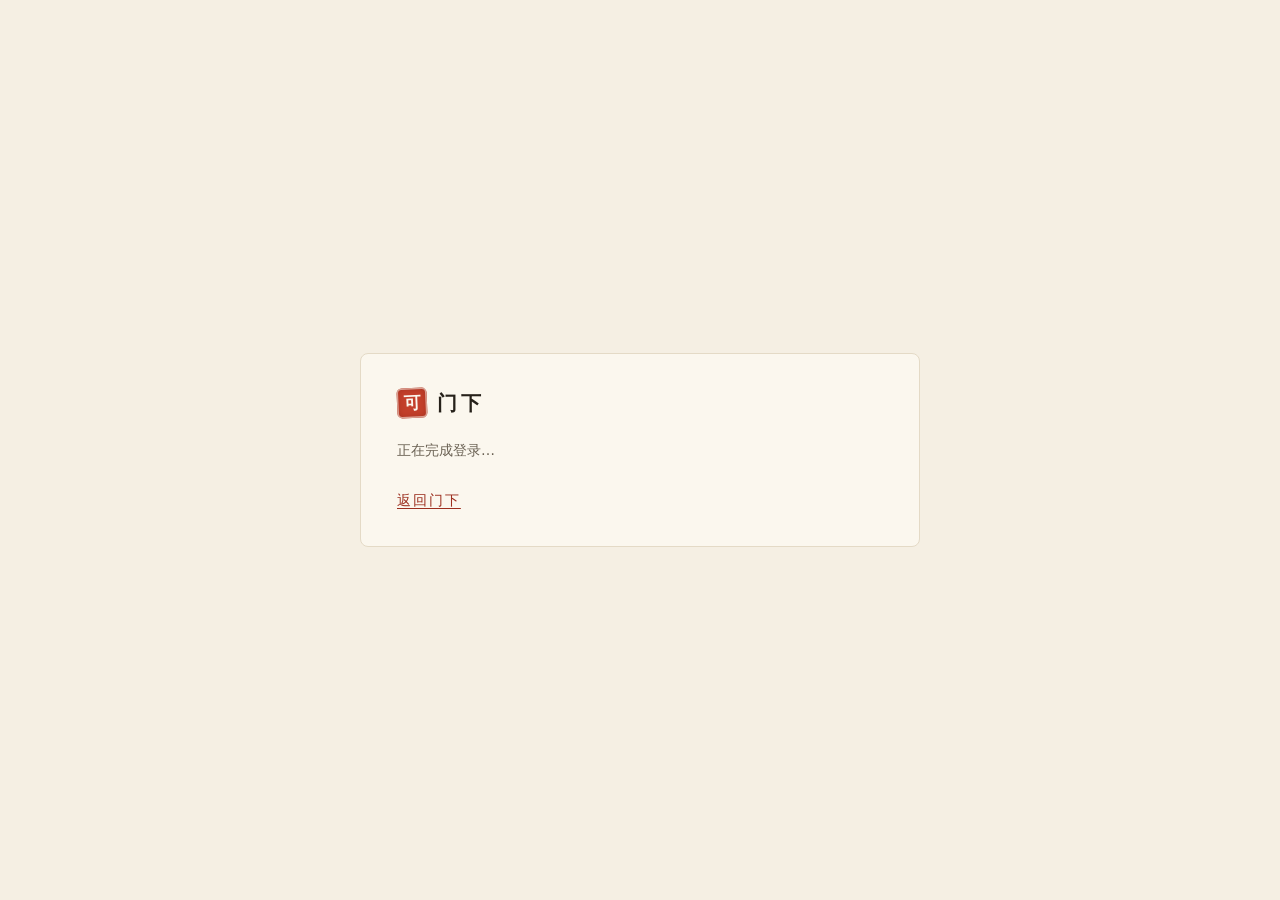
==== oauth.html @ d79ef613 "feat(M3c): 「门下服务」数据源（OAuth PKCE 登录 + 读写全走服务 API），GitHub 保留默认 - src/service-api.js：与 github.js 同出口名/同" ====
<!doctype html>
<html lang="zh-CN">
<head>
<meta charset="utf-8">
<meta name="viewport" content="width=device-width, initial-scale=1">
<meta http-equiv="Content-Security-Policy" content="default-src 'self'; connect-src 'self' https://menxia-service.menxia-service.workers.dev; img-src 'self' data:; style-src 'self'; script-src 'self'; base-uri 'none'; form-action 'none'">
<meta name="robots" content="noindex">
<title>门下 · 登录回调</title>
<link rel="stylesheet" href="src/style.css">
</head>
<body>
<div id="root">
  <section id="setup">
    <div class="setup-card">
      <div class="brand-row"><span class="seal">可</span><span class="brand">门下</span></div>
      <p class="setup-lead" id="oauth-msg">正在完成登录…</p>
      <div class="setup-actions"><a class="btn-ghost" id="oauth-back" href="./">返回门下</a></div>
    </div>
  </section>
</div>
<script type="module" src="src/oauth-callback.js"></script>
</body>
</html>
---- src/style.css ----
/* 门下 —— 宣纸 / 墨 / 朱砂
   B · 宣纸书卷（2026-11-03，outputs/menxia-taste/DIRECTIONS.zh-CN.md）：界面退到纸的后面。
   三条纪律：字号五档（--t-xs/--t-s/--t-body/--t-h2/--t-h1）、朱砂每屏至多两处（「等你拍」的点
   与涂归草稿/划句）、mono 只给代码与 sha。整屏只有三种线：纸上的淡横线（--rule）、正文左的
   一道朱丝栏、眉批前的短竖线。没有药丸、没有卡、静止元素没有阴影（阴影只留浮层）。 */
:root {
  color-scheme: light;
  --paper: #F5EFE3;
  --paper-raised: #FBF7EE;
  --ink: #26211A;
  /* 次要文字 2026-11-03 由 #7A7062 压深：审计 @390 量到 3.9:1，这个值在纸底上 5.3:1、浮纸上 5.7:1 */
  --ink-soft: #6A6153;
  --cinnabar: #C3402B;
  --cinnabar-deep: #9C2F1F;
  --rule: #E4DAC6;
  --veil: rgba(251, 247, 238, .55);   /* 浮在纸上的面板蒙层（侧栏/卡） */
  --hover: rgba(251, 247, 238, .75);  /* 悬停底 */
  --chip: rgba(228, 218, 198, .40);   /* 行内码、分段控件的底 */
  --shadow: rgba(38, 33, 26, .10);
  /* 深浅两套只在变量上分叉的几处（原先散在 prefers-color-scheme 块里的规则，收成变量
     是为了让「外观：浅色/深色」的手动档也能用同一份深色定义，见 theme.js）。 */
  --seal-ring: inset 0 0 0 1.5px rgba(251,247,238,.55), inset 0 0 6px rgba(122,26,13,.5);
  --hl-draft: rgba(195, 64, 43, .10);          /* 划句草稿的淡底（主要靠朱砂下划线，底只是 Safari 兜底） */
  --diff-add-bg: rgba(46,125,50,.10);  --diff-add-line: #2e7d32;
  --diff-del-bg: rgba(200,52,43,.10);  --diff-del-line: #c8342b;
  /* 字号五档。正文之外的一切都只许从这五个里挑；article 内的仍乘 --read-scale。 */
  --t-xs: 12.5px; --t-s: 14px; --t-body: 17px; --t-h2: 23px; --t-h1: 34px;
  /* ── 字体栈：**只含拉丁的字体必须排在中文字体之前**（门下 #154）──
     字体栈是逐字符回退的。PingFang 与 Songti SC 都自带完整拉丁字形（实测两者的 cmap
     对 AZaz0189 均 8/8 命中），所以把它们排在最前，后面的拉丁字体永远轮不到——改之前
     整站的英文都是被中文字体渲染的，字面偏窄、字重与 SF 不匹配。
     打头的 Helvetica Neue / Iowan Old Style 都**不含 CJK**，中文必然穿过它们落到后面
     的中文字体，所以这个顺序不会伤到中文。⚠️ 别把中文字体挪回前面「修」它。
     ⛔ **别在 --sans 里把 -apple-system / BlinkMacSystemFont / system-ui 挪到 PingFang 之前**：
     它们在 macOS 上**自带 CJK**，排在前面会把中文一起截走（真 Chrome 截图逐像素实证：
     中文指纹从 PingFang 的 2affd50f 变成 f711bf31）。system-ui 只能垫在 PingFang 之后，
     给没有 Helvetica Neue 也没有 PingFang 的平台兜底。
     全部系统自带：index.html 零外链字体，加了网络依赖会伤到 sw.js 的离线阅读。 */
  --songti: "Iowan Old Style", Charter, Georgia, "Songti SC", "STSongti-SC", serif;
  --sans: "Helvetica Neue", "PingFang SC", system-ui, sans-serif;
  --mono: "SF Mono", Menlo, monospace;

  /* ── 版心几何（2026-08-03）──
     这几个数原先写死在各处：26px 左缩进散在 8 条规则里、680px 散在 4 条。提成变量是因为
     下面要开第二套几何（笔记本档），字面量必然失同步——改了 article 却漏改 .folder-body
     的 max-width，块就跟正文错位，而且不报错。改这里之前先读 --stage 的算式。 */
  --rail-w: 300px;      /* 左栏：折清单 */
  --art-indent: 26px;   /* 正文列左缩进；正文之上的块（tab 条/判/折首/语言钮）全部对齐它 */
  /* 正文列的 CSS 固定默认（16.5px 下 ≈41 字/行）。2026-11-03 起正文默认跟随窗口：
     ui.js 按「阅读宽度」档现算 --art-w 写到 :root 上覆盖它；「窄」档与 JS 没跑时就是这个值。
     单独提成 --art-base 是因为 --art-w 被覆盖后 JS 仍要读到 CSS 默认（fluidArt 的下限）。 */
  --art-base: 680px;
  --art-w: var(--art-base);
  --col-gap: 34px;      /* 正文｜眉批｜大纲 三栏间距；批注卡的引线长度也取它 */
  --marg-w: 300px;      /* 眉批栏 */
  --toc-w: 260px;       /* 大纲栏（2026-08-03 由 208 加宽：标题老被截断） */
  --work-pad: 36px;     /* .work 左右最小留白 */
  /* 正文字号倍率（顶栏 A⁻/A⁺）。实际值由 ui.js 写在 #app 的行内样式上；这里的 1 是兜底，
     保证 JS 没跑起来时样式表自身仍然成立（默认档就是 1，所以视觉上无差别）。 */
  --read-scale: 1;
  /* 正文那一摞（正文列 + 眉批栏）的宽度：大纲是它的兄弟，不在其内 */
  --main-w: calc(var(--art-indent) + var(--art-w) + var(--col-gap) + var(--marg-w));
  /* 大纲占的版心宽度。默认 0——它 <1500 时是 display:none，不该还占着位子把版心
     算宽（算宽了 .work 的居中式就以为放不下，退回贴左，白瞎两边的空白）。 */
  --toc-slot: 0px;
  /* 章栏（版心左侧）占的宽度。与 --toc-slot 同一套写法、同一个理由：不显示时必须是 0，
     否则版心算宽偏大，.work 的居中式会以为放不下而退回贴左。 */
  --chap-w: 200px;
  --chap-slot: 0px;
  --stage: calc(var(--chap-slot) + var(--main-w) + var(--toc-slot));
}
@media (min-width: 1500px) { :root { --toc-slot: calc(var(--col-gap) + var(--toc-w)); } }
/* 章栏断点是硬算的，改任一栏宽都要重算：
   左栏 300 + 左右留白 36×2 + 版心（章栏 200 + 间距 34 + 正文摞 1040 + 大纲槽 294）= 1940。
   低于它就没有「正文左边的空地」，章列表退回正文之上的下拉（.chapters）。二者永不并存。

   ⚠️ 这里只留槽宽变量。**两者的 display 开关不在这儿**，在各自组件规则旁边
   （搜 `--- 章栏/章下拉 二选一 ---`）。2026-08-09 之前它们写在这个块里，而
   `.chapter-rail` 的基础规则在 800 行之后又写了一次 `display:none` ——
   同特异度、媒体查询不加权、后写的赢，于是**章栏从来没显示过**；而 ≥1940 时
   这里又把兜底的 .chapters 关掉，宽窗口两个入口一起消失（实测 2005px 复现，
   一本 22 章的书打开只见一篇）。教训：display 开关必须和组件规则同处一地。 */
@media (min-width: 1940px) {
  :root { --chap-slot: calc(var(--chap-w) + var(--col-gap)); }
}

/* 紧凑档（1280–1709）：默认几何塞不下，按可让步顺序收紧。
   眉批栏 300 一格不动——批注卡的宽度是这个阅读器的立身之本，宁可收正文。
   正文 620 在中文 16.5px 下是 37.5 字/行，仍在 35–45 舒适区，不是硬挤。
   这一档里 1500 起多一栏大纲（见 --toc-slot 与 .toc 的 display 断点），1280–1499 是三栏。
   两端都是硬算出来的，改任一栏宽都要重算：
   · 下界 1280 —— 三栏最少要 240(左栏) + 26×2(留白) + 962(版心) = 1254，留 26 余量。
   · 上界 1709 —— 默认四栏最少要 300 + 36×2 + 1334 = 1706；不到 1710 就得留在这一档，
     否则 1660–1709 会横向溢出。 */
@media (min-width: 1280px) and (max-width: 1709px) {
  :root {
    --rail-w: 240px; --art-indent: 16px; --art-base: 620px;
    --col-gap: 26px; --toc-w: 200px; --work-pad: 26px;
  }
}

* { margin: 0; padding: 0; box-sizing: border-box; -webkit-font-smoothing: antialiased; }

html, body, #root { height: 100%; }
html, body { overflow: hidden; }
/* 整页 38px 网格线 2026-11-03 去掉（审计 #8）：朱丝栏是一条，不是一张网——见 .stage-main::before */
body {
  font-family: var(--sans);
  color: var(--ink);
  background: var(--paper);
}
/* 链接统一朱砂深色（审计 #3：折子说明与批注里曾是浏览器默认蓝）。行内链接按行高排版，不计入触控目标。 */
#app a, .setup-card a { color: var(--cinnabar-deep); text-underline-offset: .2em; text-decoration-thickness: .06em; }

[hidden] { display: none !important; }

.brand-row { display: flex; align-items: center; gap: 10px; }
.seal {
  display: inline-flex; align-items: center; justify-content: center;
  width: 30px; height: 30px; flex: none;
  background: var(--cinnabar); color: var(--paper-raised);
  font-family: var(--songti); font-weight: 900; font-size: 17px;
  border-radius: 5px; transform: rotate(-2.5deg);
  box-shadow: var(--seal-ring);
}
.brand { font-family: var(--songti); font-size: 20px; letter-spacing: .2em; font-weight: 700; }

/* ── 设置页 ── */
#setup { display: flex; align-items: center; justify-content: center; height: 100%; overflow-y: auto; padding: 40px 20px; }
.setup-card {
  width: 100%; max-width: 560px; padding: 34px 36px 30px;
  background: var(--paper-raised); border: 1px solid var(--rule); border-radius: 8px;
}
.setup-lead { margin: 20px 0 22px; font-size: var(--t-s); line-height: 1.8; color: var(--ink-soft); }
.setup-steps { margin: 0 0 22px 20px; font-size: var(--t-s); line-height: 2; }
.setup-steps code { font: 13px var(--mono); background: var(--paper); padding: 2px 6px; border-radius: 4px; }
.setup-steps a { color: var(--cinnabar-deep); }
#repo-input, #token-input {
  width: 100%; padding: 12px 14px; font: 14px var(--mono); color: var(--ink);
  background: var(--paper); border: 1px solid var(--rule); border-radius: 9px; outline: none;
}
#repo-input { margin-bottom: 10px; }
#repo-input:focus, #token-input:focus { border-color: var(--cinnabar); }
.setup-actions { display: flex; align-items: center; gap: 14px; margin-top: 16px; }
.setup-msg { font-size: 13.5px; color: var(--ink-soft); }
.setup-msg.err { color: var(--cinnabar-deep); }

button { font-family: inherit; cursor: pointer; border: none; background: none; color: inherit; white-space: nowrap; }
/* 书卷语言里按钮是「字」不是药丸：宋体、加字距、没有边框与底。
   .btn-primary 只剩设置页的「进门」与题签行的「提交涂归 · n」——后者是涂归草稿那一族，允许朱砂。 */
.btn-primary {
  padding: 6px 0; border-radius: 0; background: none; color: var(--cinnabar-deep);
  font-family: var(--songti); font-weight: 700; font-size: var(--t-s); letter-spacing: .14em;
}
.btn-primary:hover { color: var(--cinnabar); }
.btn-ghost {
  padding: 6px 0; border-radius: 0; border: 0; background: none;
  font-family: var(--songti); font-size: var(--t-s); letter-spacing: .14em; color: var(--ink);
}
.btn-ghost:hover { color: var(--cinnabar-deep); }
.btn-ghost:disabled { color: var(--ink-soft); cursor: default; }

/* ── 主界面骨架：侧栏与顶栏钉死，只有 .work 滚 ── */
#app { display: flex; height: 100%; }

aside {
  width: var(--rail-w); height: 100%; flex: none; padding: 26px 18px;
  border-right: 1px solid var(--rule); background: var(--veil);
  display: flex; flex-direction: column;
  /* 拖宽手柄贴着右边框绝对定位，锚点在这儿 */
  position: relative;
}

/* ── 拖宽手柄（2026-08-26）──
   骑在右边框上，比边框宽一点点好抓（7px，Fitts 律：1px 的边框鼠标够不着）。
   平时完全透明——侧栏的全部意义是安静地列折子，一条常驻的竖杠是噪音；hover/拖动时
   才把那条线染成 --ink-soft，告诉你抓住了。
   `--rail-w` 由 ui.js 写在 #app 行内（同 --read-scale 的先例），这里只管长相。 */
.rail-grip {
  display: block;
  position: absolute; top: 0; right: -3px; width: 7px; height: 100%;
  padding: 0; border: 0; background: transparent; cursor: col-resize;
  /* 压在清单之上才抓得到，但要低于弹层 */
  z-index: 5;
  -webkit-appearance: none; appearance: none;
}
/* 拿 ::before 画那条 1px 的线，而不是给按钮自身上色：按钮有 7px 宽，整块染色会糊成一条
   粗带子，视觉上比原来的边框重得多。 */
.rail-grip::before {
  content: ''; position: absolute; top: 0; bottom: 0; left: 3px; width: 1px;
  background: transparent; transition: background-color .12s ease;
}
.rail-grip:hover::before, .rail-grip.dragging::before { background: var(--ink-soft); }
/* 拖动中给整页换光标，否则鼠标滑出那 7px 就变回箭头，像是脱手了 */
#app.rail-dragging, #app.rail-dragging * { cursor: col-resize !important; user-select: none; }

/* ── 正文列与大纲栏的拖宽手柄（2026-08-26）──
   长相与 .rail-grip 完全一致（7px 抓取区 + ::before 画那条 1px 的线），只是挂的位置不同。
   刻意不抽公共类：三个手柄的定位各不相同（右缘 / 正文右缘 / 左缘），抽出来之后每处
   还要再覆盖一遍定位，读的人反而要在两个地方拼。 */
.art-grip, .toc-grip, .indent-grip {
  display: block; position: absolute; top: 0; width: 7px; height: 100%;
  padding: 0; border: 0; background: transparent; cursor: col-resize;
  z-index: 5; -webkit-appearance: none; appearance: none;
}
.art-grip::before, .toc-grip::before, .indent-grip::before {
  content: ''; position: absolute; top: 0; bottom: 0; left: 3px; width: 1px;
  background: transparent; transition: background-color .12s ease;
}
.art-grip:hover::before, .art-grip.dragging::before,
.toc-grip:hover::before, .toc-grip.dragging::before,
.indent-grip:hover::before, .indent-grip.dragging::before { background: var(--ink-soft); }

/* 正文列右缘，覆盖**整列**高度（挂在 .stage-main 上，不是 .read-row —— 理由见 ui.js）。
   left 就是「正文左缩进 + 正文宽」，两个都是变量，拖动时自己跟着走，不用 JS 定位。 */
.art-grip { left: calc(var(--art-indent) + var(--art-w) - 3px); }

/* 正文列**左**缘（2026-08-26：「正文左边和目录右边贴得太近了」）。
   驱动 --art-indent —— 正文之上那一摞块（tab 条 / 判 / 折首 / 语言钮）全对齐它，
   所以拖它是整摞一起动，不是只挪正文。 */
.indent-grip { left: calc(var(--art-indent) - 3px); }

/* 大纲栏左缘。与 .rail-grip 的 right:-3px 镜像。
   .toc 本身是 position:sticky，已经是定位上下文，不用再加 relative。 */
.toc-grip { left: -3px; }

/* ── 窄窗不给拖，手柄要跟着消失 ──
   判据必须与 cols.js 的 ART_MIN_WINDOW / TOC_MIN_WINDOW 同源，否则会出现
   「看得见抓得住但拖不动」——比没有手柄更难受。
   ≤1279 是单列档：那一档 article 是 width:100%，行内 --art-w 根本不生效。 */
@media (max-width: 1279px) { .art-grip, .indent-grip { display: none; } }
/* .toc 自己在 <1500 时就不渲染，这条是防它哪天改成 CSS 隐藏时手柄还留着 */
@media (max-width: 1499px) { .toc-grip { display: none; } }

/* 版心几何探针：宽度写成 CSS 自己的算式，由 rail.js 的调用方量 offsetWidth 拿到
   「版心 + 左右最小留白」的实际像素。**这是为了让 JS 不复制那套算术**——style.css
   顶上写着「改任一栏宽都要重算」，探针让那句话只对 CSS 成立。
   不能用 display:none（那样 offsetWidth 恒为 0），所以移出屏外 + 零高度。 */
.geom-probe {
  position: fixed; top: -9999px; left: 0; height: 0;
  width: calc(var(--stage) + var(--work-pad) * 2);
  pointer-events: none; visibility: hidden;
}
aside .brand-row { padding: 0 6px 22px; }
.sec-label { font-family: var(--songti); font-size: var(--t-s); letter-spacing: .1em; color: var(--ink-soft); padding: 0 6px 10px; }
#pr-list { flex: 1; overflow-y: auto; }
.settings { margin-top: 16px; padding: 6px; font-size: var(--t-xs); color: var(--ink-soft); text-align: left; }
.settings:hover { color: var(--ink); }

/* 读毕书架（2026-09-21 由弘文馆改）：架上是已画可的读物。**整块都是安静的**——灰、细。
   朱砂在这儿一点都不许出现：那是批注动作的颜色，而书架的全部意义是「没人等你」。
   2026-08-03 由「待审列表底部的折叠区」升为第三个 tab：原先那版在 #pr-list 最底下，
   清单一长，展开出来的卡全落在可视区外，点了像没反应。安静≠藏起来，所以给它一个
   固定入口，但仍不进「待审 n」的计数、卡也仍压着透明度，不与待审争注意力。
   例外是「未画可」那一组：弘文馆遗留的 open 闲折，还没看过——分组标题与角标要能一眼认出，
   所以不压透明度、角标走墨色实边；但仍不用朱砂，它不催办。 */
.shelf-hint { font-size: var(--t-xs); color: var(--ink-soft); opacity: .75; padding: 2px 0 8px; margin: 0; }
.shelf-group { font-family: var(--songti); font-size: var(--t-xs); letter-spacing: .08em; color: var(--ink-soft); padding: 8px 0 4px; margin: 0; }
.shelf-group-unread { color: var(--ink); }
.shelf-group + .shelf-group, .pr-item + .shelf-group { margin-top: 10px; padding-top: 12px; }
.shelf-list .pr-item { opacity: .82; }
.shelf-list .pr-item:hover, .shelf-list .pr-item.active, .shelf-list .pr-item.pr-unread { opacity: 1; }
/* 清单上的小签：不再是药丸，只是 meta 行里的一个词，用「·」隔开 */
.unread-chip, .kind-chip, .qian-chip { margin-left: 6px; font-size: var(--t-xs); color: var(--ink-soft); }
.unread-chip { color: var(--ink); }
.unread-chip::before, .kind-chip::before, .qian-chip::before { content: "· "; color: var(--ink-soft); }

/* 折目：不是卡，是目录。宋体标题、折号小字在上、条目之间一条极淡横线；当前折左缘一道 2px 墨线
   （画在 aside 的左边框外侧，left 取负的 aside 内边距）。朱砂只给「等你拍」的一个 6px 点。 */
/* #pr-list 是滚动容器（overflow-y:auto 连带 overflow-x 也成 auto），画在条目左外侧的墨线会被
   裁掉——把容器向左扩出 aside 的内边距再用 padding 补回来，线就落在容器之内。≤900 的 aside
   内边距是 14，那一档同步改（见手机外壳块）。 */
#pr-list { margin-left: -18px; padding-left: 18px; }
.pr-item {
  display: flex; flex-direction: column; width: 100%; text-align: left; position: relative;
  padding: 13px 0 12px; border-radius: 0; margin: 0;
  border: 0; border-bottom: 1px solid var(--rule); white-space: normal;
}
.pr-item:hover h3 { color: var(--cinnabar-deep); }
.pr-item.active::before {
  content: ""; position: absolute; left: -18px; top: 14px; bottom: 12px;
  width: 2px; background: var(--ink);
}
/* 折号小字在上、宋体标题在下、摘要在后（DOM 顺序不动，flex order 排） */
.pr-item h3 { order: 2; margin-top: 2px; font-family: var(--songti); font-size: 16px; font-weight: 400; line-height: 1.5; text-wrap: balance; }
.pr-item.active h3 { font-weight: 700; }
.pr-item .meta { order: 1; margin-top: 0; font-size: var(--t-xs); color: var(--ink-soft); font-variant-numeric: tabular-nums; line-height: 1.6; }
.pr-item .pr-summary { order: 3; }
/* 清单摘要（F1）：TLDR gist 两行截断 + 拍板角标。常态压得住，别把扫读的清单撑成读物。 */
.pr-summary { margin-top: 3px; }
.pr-tldr {
  font-size: var(--t-xs); line-height: 1.55; color: var(--ink-soft);
  display: -webkit-box; -webkit-line-clamp: 2; -webkit-box-orient: vertical; overflow: hidden;
}
/* 「待你拍板 · n 条」退成墨色小字 + 一个朱砂点（审计 #6：每张卡一枚红底红字等于没有强调） */
.pr-decisions {
  display: inline-flex; align-items: center; gap: 5px; margin-top: 4px;
  font-size: var(--t-xs); color: var(--ink); letter-spacing: .02em;
}
.pr-decisions::before { content: ""; width: 6px; height: 6px; border-radius: 50%; background: var(--cinnabar); flex: none; }

main { flex: 1; min-width: 0; height: 100%; display: flex; flex-direction: column; }
/* 题签行（B：没有顶栏）。左右留白与 .work 同一条式子，所以它与版心对齐、随版心居中；
   面包屑再缩进 --art-indent 对齐正文列。仍钉在 .work 之上不随正文滚——判 / 画可 得一直按得着。 */
.mainbar {
  flex: none; display: flex; align-items: center; justify-content: space-between; gap: 16px;
  padding: 26px var(--work-pad) 14px;
  padding-inline: max(var(--work-pad), calc((100% - var(--stage)) / 2));
  border-bottom: 1px solid var(--rule);
}
.crumb {
  font-family: var(--songti); font-size: var(--t-s); color: var(--ink-soft); letter-spacing: .08em;
  margin-left: calc(var(--chap-slot) + var(--art-indent)); min-width: 0;
  overflow: hidden; text-overflow: ellipsis; white-space: nowrap;
}
.crumb b { color: var(--ink); font-weight: 700; }
/* 折号：agent 在会话里一律用「#66」指代这折，正文里却只有标题——读者对不上号（2026-08-02 反馈）。
   2026-11-03 由 mono 改回正文字 + tabular-nums（审计 #7：mono 只给代码）。 */
.crumb-no { font-family: var(--sans); font-variant-numeric: tabular-nums; color: var(--ink); letter-spacing: 0; }
.actions { display: flex; align-items: center; gap: 18px; flex: none; position: relative; }

/* 「⋯」菜单：所有断点一致。.more-item 默认藏，题签行带 .more-open 时在一张纸色小面板里摊开。
   面板是浮层，允许阴影。裸 display 写在这里、媒体查询之前（层叠守卫的口径）。 */
.more-item, .actions .more-item { display: none; }   /* 两段选择器压过后文的 .read-size{display:inline-flex} */
.more-only { display: none; }
.more-btn { display: inline-flex; align-items: center; justify-content: center; font-size: 18px; letter-spacing: 0; padding: 4px 6px; }
.more-menu {
  display: none; position: absolute; right: 0; top: calc(100% + 10px); z-index: 40;
  flex-direction: column; align-items: stretch; min-width: 200px; padding: 8px 0;
  background: var(--paper-raised); border: 1px solid var(--rule);
  box-shadow: 0 6px 22px var(--shadow);
}
.mainbar.more-open .more-menu { display: flex; }
.mainbar.more-open .more-item { display: inline-flex; align-items: center; }
.more-menu .btn-ghost { justify-content: flex-start; text-align: left; padding: 9px 18px; letter-spacing: .1em; }
.more-menu .read-size { padding: 4px 12px; }

.notice {
  flex: none;
  margin: 14px var(--work-pad) 0; padding: 9px 14px; font-size: var(--t-s);
  background: var(--paper-raised); border: 1px solid var(--rule); border-left: 2px solid var(--ink-soft);
  color: var(--ink);
}
/* 画可后的落地条：折不跳，下一折做成他自己踩的踏板 */
.notice-next { margin-left: 12px; padding: 3px 12px; font-size: 13px; vertical-align: baseline; }
/* 关闭钮只在手机档的浮条上露（见 ≤900 块）；桌面提示条仍随顶栏，布局不变。 */
.notice-close { display: none; }

.work { flex: 1; min-height: 0; overflow-y: auto; padding: 30px var(--work-pad) 60px; }
/* 版心居中（2026-08-03 反馈：大屏上「很可笑」）——版心宽度是写死的，宽屏下整块一直贴左，
   2560 的屏上右边空掉 1200+px。这里只补对称留白，一栏的宽度都不改：拉宽正文反而回行困难。
   max() 让这条规则在所有视口下都安全：窄到放不下版心时取 --work-pad，退回原来的贴左版式，
   所以不需要包 media query。<900 的手机档由后面的 padding 简写覆盖掉它。 */
.work { padding-inline: max(var(--work-pad), calc((100% - var(--stage)) / 2)); }
/* 版心行：左边是正文那一摞（含正文之上的 tab 条/判/折首等块），右边是大纲栏。
   大纲提到这一层、不再待在 .read-row 里，是因为 sticky 只能在自己父元素的范围内滑动：
   待在 .read-row 里时它最高只能顶到正文顶，而正文上面还压着折首说明那一大块，
   于是「置顶」看起来根本没生效（2026-08-03 反馈）。提上来后它的范围就是整个版心。
   align-items: flex-start 是 sticky 生效的前提——拉伸满高就没有滑动余量了。 */
.stage-row { display: flex; gap: var(--col-gap); align-items: flex-start; }
.stage-main { flex: none; width: var(--main-w); min-width: 0; position: relative; }
/* 朱丝栏：一条，在正文那一摞的左缘，从折子说明一直画到正文底。这是整站唯一的装饰性红线。 */
.stage-main::before {
  content: ""; position: absolute; left: 0; top: 0; bottom: 0; width: 1px;
  background: var(--cinnabar); opacity: .55; pointer-events: none;
}
.read-row { display: flex; gap: var(--col-gap); align-items: flex-start; }
article { flex: none; width: var(--art-w); margin-left: var(--art-indent); min-width: 0; }

/* 篇切换：一行文字，当前篇墨色下划线（mock-B 的 .ctl） */
.doc-tabs { display: flex; gap: 16px; margin: 0 0 18px var(--art-indent); flex-wrap: wrap; }
.doc-tab {
  padding: 2px 0; border-radius: 0; border: 0; background: none;
  font-size: var(--t-s); color: var(--ink-soft); font-variant-numeric: tabular-nums;
}
.doc-tab:hover { color: var(--ink); }
.doc-tab.active { color: var(--ink); text-decoration: underline; text-underline-offset: .35em; text-decoration-color: var(--ink-soft); }

/* ── 通读开关（连续读整本，PAIN #31②）── */
/* M2 离线包提示条：只在离线/待发/续读时出现，默认不占位 */
.offline-bar {
  display: flex; align-items: center; gap: 10px; flex-wrap: wrap;
  margin: 0 0 14px var(--art-indent); padding: 6px 0;
  font-size: var(--t-xs); color: var(--ink-soft); border-bottom: 1px solid var(--rule);
}
.offline-outbox, .offline-copy { color: var(--ink-soft); }
.offline-jump-go, .offline-jump-no {
  padding: 2px 0; font-family: var(--songti); font-size: var(--t-xs); letter-spacing: .1em; color: var(--ink); cursor: pointer;
}
.offline-jump-no { color: var(--ink-soft); }

.read-through-bar { display: flex; align-items: center; gap: 12px; margin: 0 0 18px var(--art-indent); flex-wrap: wrap; }
.read-through-toggle {
  padding: 2px 0; font-size: var(--t-s); color: var(--ink-soft); cursor: pointer;
}
.read-through-toggle:hover { color: var(--ink); }
.read-through-toggle.on { color: var(--ink); text-decoration: underline; text-underline-offset: .35em; text-decoration-color: var(--ink-soft); }
.read-through-hint { font-size: var(--t-xs); color: var(--ink-soft); }

/* ── 文档渲染排版 ──
   每个 font-size 都乘 --read-scale（顶栏 A⁻/A⁺ 调，默认 1 = 原样）。写成 calc 而不是
   把 article 设成基准再让子元素用 em，是因为这套数值是逐个调出来的、彼此不成整齐比例，
   换算成 em 会引入一堆 1.212em 这种读不懂的数，且改任一处都要重算别处。
   行高全是无单位倍数，自动跟着字号走，不用管。
   ⚠️ 新增带 font-size 的 article 规则记得一起乘，漏了就是「放大后这一块不跟着动」。 */
article h1 { font-family: var(--songti); font-size: calc(var(--t-h1) * var(--read-scale)); line-height: 1.3; letter-spacing: .02em; margin-bottom: 8px; text-wrap: balance; }
article h2 { font-family: var(--songti); font-size: calc(var(--t-h2) * var(--read-scale)); line-height: 1.4; margin: 40px 0 14px; text-wrap: balance; }
article h3 { font-family: var(--songti); font-size: calc(var(--t-body) * var(--read-scale)); margin: 28px 0 10px; text-wrap: balance; }
/* 标题用 balance（拉平各行）、正文用 pretty（只治段末孤字）。别对调：Chromium 只对
   ≤6 行的块做 balance，长段落用它是空转；WebKit 不设上限但 pretty 才是长文该用的。
   正文 17px / 1.95（B：可读性只升不降）。 */
article p { font-size: calc(var(--t-body) * var(--read-scale)); line-height: 1.95; margin-bottom: 16px; text-wrap: pretty; }
article ul, article ol { margin: 0 0 16px 22px; font-size: calc(var(--t-body) * var(--read-scale)); line-height: 1.95; }
article li { margin-bottom: 4px; }
article a { color: var(--cinnabar-deep); }
article hr { border: 0; border-top: 1px solid var(--rule); margin: 24px 0; }

/* ── 通读态：章分段与章标题分割线（PAIN #31②）──
   每章一个 .chapter-section，段首一条分割线 + 「第 i/n 章 · 名」标题条，读者一眼知道跨章了。
   .chapter-divider 是 h2，字号沿用 article h2（已乘 --read-scale），这里只加分隔与配色，不覆盖字号。 */
.chapter-section + .chapter-section { border-top: 2px solid var(--rule); margin-top: 40px; padding-top: 8px; }
.chapter-divider {
  color: var(--cinnabar-deep); font-family: var(--songti);
  letter-spacing: .01em; margin: 18px 0 18px;
}
.chapter-section:first-child .chapter-divider { margin-top: 4px; }
article blockquote {
  border-left: 3px solid var(--rule); padding-left: 14px; margin: 0 0 15px;
  color: var(--ink-soft);
}
article code { font: 14px var(--mono); font-size: calc(14px * var(--read-scale)); background: var(--chip); padding: 2px 6px; border-radius: 3px; }
article pre {
  background: var(--paper-raised); border: 0; border-left: 2px solid var(--rule); border-radius: 0;
  padding: 12px 16px; overflow-x: auto; margin-bottom: 18px;
}
article pre code { background: none; padding: 0; font-size: calc(13px * var(--read-scale)); line-height: 1.7; }

/* ```diff 围栏着色（PAIN #46）：+/- 行整行浅底 + 左缘一道色条，@@ hunk 头灰调分段。
   色取克制版——绿/红只做背景微染，不是荧光高亮，仍是宣纸墨字的底子。 */
.diff-block code { display: block; }
.diff-line { display: block; margin: 0 -16px; padding: 0 16px 0 13px; border-left: 3px solid transparent; white-space: pre-wrap; }
.diff-add { background: var(--diff-add-bg); border-left-color: var(--diff-add-line); }
.diff-del { background: var(--diff-del-bg); border-left-color: var(--diff-del-line); }
.diff-hunk { color: var(--ink-soft); background: var(--chip); }
.diff-ctx { color: var(--ink); }
/* 表格只有横线（审计 #11）：表头宋体加一道墨线，表身每行一条淡线，不画竖线不上底色 */
article table { border-collapse: collapse; width: 100%; margin: 8px 0 22px; font-size: calc(15px * var(--read-scale)); }
/* tabular-nums 只加在「需要竖向对齐」的地方（表格、折清单的折号），不往 :root 加——
   正文散文里的数字用比例字形更自然，`2026` 在句中不该被撑开。 */
article th, article td { border: 0; border-bottom: 1px solid var(--rule); padding: 8px 6px; text-align: left; line-height: 1.6; font-variant-numeric: tabular-nums; }
article th { font-family: var(--songti); font-weight: 700; font-size: calc(var(--t-s) * var(--read-scale)); padding: 6px 6px 8px; border-bottom: 1.5px solid var(--ink); }
/* cursor: zoom-in 是这个功能唯一的自发现入口——图能点开这件事没有别的地方写着 */
article img { max-width: 100%; border: 0; border-radius: 0; cursor: zoom-in; }
article figure.mermaid-fig { margin: 1em 0; }   /* mermaid 围栏渲出的图（src/mermaid.js）；img 沿用上面的规则，可点开放大 */
article figure.mermaid-fig > details.mermaid-src > summary { color: var(--ink-soft); font-size: 13px; cursor: pointer; }   /* 折叠的图源码：锚定/划选用（review M1） */
article a img { cursor: pointer; }   /* 包在链接里的图走链接，别谎报能放大（见 image-view.js） */

.state { color: var(--ink-soft); font-size: var(--t-s); padding: 8px 0; }
.state.err { color: var(--cinnabar-deep); }

/* ── M2 涂归 ──
   划句草稿改朱砂下划线（B），不再是色块。::highlight 里的 text-decoration Chrome 支持、
   Safari 未逐版核实，所以留一层极淡的底色兜底：下划线不出来时至少还看得见划了哪句。 */
::highlight(zhupi-draft) {
  background-color: var(--hl-draft);
  text-decoration: underline; text-decoration-color: var(--cinnabar);
  text-decoration-thickness: 1.5px; text-underline-offset: .22em;
}

/* 浮批钮是浮层（随划句出现），阴影留着；去掉的是 inset 高光那一道「按钮光泽」 */
.zhupi-float {
  position: fixed; z-index: 30;
  padding: 7px 16px; border-radius: 3px;
  background: var(--cinnabar); color: var(--paper-raised);
  font-family: var(--songti); font-weight: 700; font-size: var(--t-s); letter-spacing: .1em;
  box-shadow: 0 3px 10px rgba(156, 47, 31, .3);
}
.zhupi-float:hover { background: var(--cinnabar-deep); }

/* ── 回到顶部 / 回到底部（PAIN 2026-08-05 #86：189 行的折里前后跳不动）──
   z-index 20 与大纲栏同档，压在浮批钮(30)之下：读者划到屏幕右下角落批时，
   抢走那一下点击的必须是「涂归」而不是「回到顶部」。
   竖排在视口右下角；`.toc` 底边止于 100vh-180px，与这里 22+80px 的高度不相碰。 */
/* ── 到顶 / 到底：贴着正文左缘的固定小竖条 ──────────────────────────────
   2026-08-06 第二轮反馈：上一版摆在**视口右下角**（34px 半透明圆圈、只有箭头字形），
   他在一百来折里从没找着过。量出来的病根是三条一起：离正文列 623px（在 1728 宽的屏上
   等于「另一个半球」）、背景 `--veil` 是 55% 半透明、没有一个字。
   原话要的是「刷知乎往下滑时**屏幕侧边**那两个上下箭头」——重点在**贴着内容**，
   不在角落。所以挪到左栏与正文之间那条空档里，垂直居中（他说偏上偏下无所谓，
   居中最顺手），并换成实心纸底。

   这里的 `left` 只是**兜底初值**：真正的 x 由 scroll-ends.js 量正文左缘写进内联样式。
   原因见那边注释——版心是居中的，只认 `--rail-w` 的话屏幕越宽它离正文越远，
   到 27" 就又回到「另一个半球」。 */
.scroll-ends {
  position: fixed; z-index: 20;
  left: calc(var(--rail-w) + 4px); top: 50%; transform: translateY(-50%);
  display: flex; flex-direction: column; gap: 6px;
}
/* 审计 #14：原先是唯一带阴影的常驻元素。改成无边无底的灰箭头，hover 才上墨。 */
.scroll-end {
  width: 28px; height: 28px; border-radius: 0;
  border: 0; background: none;
  color: var(--ink-soft); font-size: var(--t-s); line-height: 1; opacity: .7;
}
.scroll-end:hover { color: var(--ink); opacity: 1; }
/* 手机壳：左栏挪到顶上，正文从 16px 起，**左边一丝空档都没有**——贴左缘就直接压在
   每行的头一个字上（实测箭头占 6–38，正文左缘 16）。改贴右缘：中文正文左对齐，
   行尾是参差的，压在右边挡住的字远少于压在行首。scroll-ends.js 的 place() 认出这一档后
   会清掉内联 left，把位置交还给这里的 right。 */
@media (max-width: 900px) {
  .scroll-ends { left: auto; right: 6px; }
}

.margin-col { position: relative; width: var(--marg-w); flex: none; }

/* 眉批不装盒（B）：朱砂短竖线 + 宋体小字；引线是一条极淡墨线。草稿朱砂、已呈墨色（见 .anno-shown）。 */
.anno-card {
  position: absolute; left: 0; width: 100%;
  background: none; border: 0; border-left: 2px solid var(--cinnabar); border-radius: 0;
  padding: 2px 0 2px 14px; box-shadow: none;
}
.anno-card::before {
  content: ""; position: absolute; top: 14px; height: 1px;
  left: calc(-1 * var(--col-gap)); width: var(--col-gap);
  background: var(--ink); opacity: .22;
}
.zongpi-card::before { display: none; }

/* ── 判卡：钉在视口中间，不随正文滚（2026-08-06 反馈）──────────────────
   它是**整折级**的，本来就不锚任何一行，所以没有「必须待在某个行号旁边」的约束——
   把它从眉批栏的流里拎出来钉在屏幕上，代价最小、收益最直接：边读边写。
   left/width 由 cards.js 量 `#margin-col` 写进来（版心居中的 x 算不进 CSS）。

   压着别人是**预期内**的（他原话：「可能会和别的已经判了的窗口重叠，这是你要解决的问题」）。
   三件事让重叠读起来是「浮在上面」而不是「串成一团」：
     ① z-index 26 —— 高于普通批注卡，仍低于浮批钮(30)，划句涂归的那一下永远抢得过它；
     ② 不透明纸底 + 更深的投影 —— `--paper-raised` 是实色，底下的卡不会透上来；
     ③ 朱砂描边 —— 与普通卡的 `--rule` 灰边一眼分得开，知道这张是「我正在写的」。 */
.zongpi-card {
  position: fixed; top: 50%; transform: translateY(-50%);
  z-index: 26; margin: 0; padding: 14px 16px;
  background: var(--paper-raised); border: 1px solid var(--rule); border-left: 2px solid var(--cinnabar);
  box-shadow: 0 6px 24px var(--shadow);
}
/* 眉批卡跟着 --read-scale 走，但**只放大要读的字**：引文、批注正文、输入框。
   .anno-src 这类「谁·什么时候」的元信息标签不动——它们是标签不是读物，跟着涨只会
   把 300px 定宽卡撑得更高，把引线拉得更容易与正文错开。栏宽本身也不动，所以放大的
   代价是卡变高、每行字数变少，这是这一档定宽栏能给的全部余量。 */
/* 引文：宋体小字、灰、带「」；不再画左色条（卡自己的左缘竖线已经说明了草稿/已呈） */
.anno-quote, .anno-quote-shown {
  border: 0; padding: 0;
  font-family: var(--songti); font-size: calc(var(--t-xs) * var(--read-scale)); line-height: 1.6; margin-bottom: 4px;
  color: var(--ink-soft);
}
.anno-quote::before, .anno-quote-shown::before { content: "「"; }
.anno-quote::after, .anno-quote-shown::after { content: "」"; }
.anno-src { font-size: var(--t-xs); color: var(--ink-soft); margin-bottom: 4px; }
.anno-note { font-family: var(--songti); font-size: calc(var(--t-s) * var(--read-scale)); line-height: 1.7; cursor: pointer; }
/* 空草稿的占位：压暗+斜体，一眼看出「这条还没写」，但仍是个能点的实体靶子（见 cards.js） */
.anno-note-empty { color: var(--ink-soft); font-style: italic; }
/* 草稿输入框只有一条底线 */
.anno-input {
  width: 100%; min-height: 60px; padding: 4px 0; resize: vertical;
  font: 14px/1.7 var(--songti); font-size: calc(var(--t-s) * var(--read-scale)); color: var(--ink);
  background: transparent; border: 0; border-bottom: 1px solid var(--rule); border-radius: 0; outline: none;
}
.anno-input:focus { border-bottom-color: var(--cinnabar); }
.anno-row { display: flex; gap: 16px; margin-top: 8px; justify-content: flex-start; }
.anno-ghost, .anno-save {
  padding: 4px 0; border: 0; border-radius: 0; background: none; box-shadow: none;
  font-family: var(--songti); font-size: var(--t-xs); letter-spacing: .12em;
}
.anno-ghost { color: var(--ink-soft); }
.anno-ghost:hover { color: var(--ink); }
.anno-save { color: var(--cinnabar-deep); font-weight: 700; }
.anno-save:hover { color: var(--cinnabar); }
.margin-note { position: absolute; bottom: -8px; font-size: var(--t-xs); color: var(--ink-soft); }
.btn-submit:disabled { opacity: .6; cursor: not-allowed; }

/* ── M3：已呈批注串（墨色安静系；朱砂只留给草稿）── */
.anno-shown { border-left-color: var(--ink-soft); }
.anno-who { font-weight: 700; color: var(--ink); margin-right: 6px; }
.anno-outdated { margin-left: 6px; font-size: var(--t-xs); color: var(--ink-soft); }
.anno-path { margin-left: 8px; font: 11px var(--mono); color: var(--ink-soft); }
/* 批注/回话正文走 markdown 渲染（agent 的回话天然是 markdown），所以撤掉 pre-wrap：
   渲染后换行由块级元素负责，留着 pre-wrap 会让每个 <p> 之间再多出一段空白。 */
.anno-shown-body { font-size: calc(var(--t-s) * var(--read-scale)); line-height: 1.65; color: var(--ink); }
.anno-shown-body > :first-child { margin-top: 0; }
.anno-shown-body > :last-child { margin-bottom: 0; }
.anno-shown-body p { margin: 0 0 6px; }
.anno-shown-body ul, .anno-shown-body ol { margin: 0 0 6px; padding-left: 18px; }
.anno-shown-body li { margin: 2px 0; }
.anno-shown-body code {
  font: 12px var(--mono); padding: 1px 4px; border-radius: 3px; background: var(--rule);
}
.anno-shown-body pre { margin: 0 0 6px; padding: 7px 9px; border-radius: 4px; background: var(--rule); overflow-x: auto; }
.anno-shown-body pre code { padding: 0; background: none; }
.anno-shown-body blockquote {
  margin: 0 0 6px; padding-left: 9px; border-left: 2px solid var(--rule); color: var(--ink-soft);
}
.anno-shown-body table { border-collapse: collapse; margin: 0 0 6px; font-size: var(--t-xs); }
.anno-shown-body th, .anno-shown-body td { border: 0; border-bottom: 1px solid var(--rule); padding: 3px 6px; text-align: left; }
.anno-shown-body th { font-family: var(--songti); border-bottom: 1.5px solid var(--ink); }
.anno-reply {
  margin-top: 8px; padding-left: 10px; border-left: 1px solid var(--rule); font-size: var(--t-xs);
}
.anno-reply-who { font-size: var(--t-xs); color: var(--ink-soft); margin-bottom: 2px; }

/* 展读钮：串卡头一行的右端。只给 .anno-src-row 开 flex，不动裸 .anno-src——
   草稿卡与「其他 N 串」也用那个类，改基类等于替它们改版式。
   常显不做悬停才出：这一行本来只有一个用户名，右边全是空的，藏起来只会让人找不到。 */
.anno-src-row { display: flex; align-items: center; }
.anno-expand {
  margin-left: auto; flex: none; white-space: nowrap; padding: 0;
  font-family: var(--songti); font-size: var(--t-xs); letter-spacing: .08em; color: var(--ink-soft);
}
.anno-expand:hover { color: var(--cinnabar-deep); }

/* ── 展读浮窗（为什么不是「加宽眉批栏」见 components/thread-view.js 顶部）──
   z-index 50：压住浮批钮(30)，让位携卷兜底(1000)。 */
.thread-view-backdrop {
  position: fixed; inset: 0; z-index: 50;
  display: flex; align-items: center; justify-content: center;
  background: rgba(38, 33, 26, .38); padding: 5vh 24px;
}
.thread-view {
  width: min(860px, 100%); max-height: 90vh; overflow-y: auto;
  background: var(--paper-raised); border: 1px solid var(--rule); border-radius: 14px;
  box-shadow: 0 6px 28px var(--shadow); padding: 20px 28px 26px;
}
.thread-view:focus { outline: none; }   /* tabIndex=-1 只为收焦点，不该画出焦点框 */

/* ── 展图浮窗（由来见 components/image-view.js 顶部）──
   z-index 60：压住展读浮窗(50)——展读窗里的评论图将来也接上时，图必须盖在它上面；
   仍让位携卷兜底(1000)。 */
.img-view-backdrop {
  position: fixed; inset: 0; z-index: 60;
  display: flex; align-items: center; justify-content: center;
  background: rgba(38, 33, 26, .58); padding: 3vh 16px;
}
.img-view {
  display: flex; flex-direction: column;
  width: min(1400px, 100%); max-height: 94vh;
  background: var(--paper-raised); border: 1px solid var(--rule); border-radius: 14px;
  box-shadow: 0 6px 28px var(--shadow); padding: 12px 16px 16px;
}
.img-view:focus { outline: none; }
.img-view-bar {
  display: flex; align-items: center; gap: 10px; font-size: 13px; color: var(--ink-soft);
  padding-bottom: 10px; margin-bottom: 12px; border-bottom: 1px solid var(--rule);
}
.img-view-alt { flex: 1; min-width: 0; overflow: hidden; text-overflow: ellipsis; white-space: nowrap; }
.img-view-close { margin-left: 0; }
/* 合观：图整张塞进舞台。原尺寸：舞台双向可滚，图按自然像素铺开——「放大」要的就是这一档 */
.img-view-stage {
  flex: 1; min-height: 0; display: flex; align-items: center; justify-content: center;
  overflow: auto; background: var(--chip); border-radius: 9px;
}
.img-view-stage img { max-width: 100%; max-height: 100%; object-fit: contain; cursor: zoom-in; }
.img-view-stage.full { display: block; }
.img-view-stage.full img { max-width: none; max-height: none; object-fit: none; cursor: zoom-out; }
.thread-view-bar {
  display: flex; align-items: center; gap: 10px; font-size: 13px; color: var(--ink-soft);
  padding-bottom: 12px; margin-bottom: 16px; border-bottom: 1px solid var(--rule);
}
.thread-view-line { font: 11.5px var(--mono); }
.thread-view-bar .anno-outdated { margin-left: 0; }
.thread-view-close { margin-left: auto; font-size: 12.5px; padding: 4px 14px; }
.thread-view-quote {
  border-left: 3px solid var(--ink-soft); padding: 3px 3px 3px 14px; margin-bottom: 18px;
  font-family: var(--songti); font-size: calc(15px * var(--read-scale)); line-height: 1.75;
  color: var(--ink-soft);
}
/* markdown 复用 .anno-shown-body 那套规则，但它的数值是给 300px / 13px 的右缘卡调的，
   搬到 860px 的浮窗上要整体放大一档。两段选择器压过它，与 .zongpi-shown 同一手法——
   不靠「碰巧写在后面」，谁重排一次 CSS 都不会让字号无声退回 13px。 */
.thread-view .anno-shown-body { font-size: calc(15px * var(--read-scale)); line-height: 1.75; }
.thread-view .anno-shown-body p, .thread-view .anno-shown-body li { margin-bottom: 9px; }
.thread-view .anno-shown-body ul, .thread-view .anno-shown-body ol { margin-bottom: 9px; padding-left: 24px; }
.thread-view .anno-shown-body h1,
.thread-view .anno-shown-body h2,
.thread-view .anno-shown-body h3 { font-family: var(--songti); font-size: 16px; margin: 14px 0 7px; }
.thread-view .anno-shown-body code { font-size: calc(13px * var(--read-scale)); font-family: var(--mono); }
.thread-view .anno-shown-body pre { margin-bottom: 10px; padding: 12px 14px; }
.thread-view .anno-shown-body blockquote { margin-bottom: 10px; padding-left: 14px; }
/* 宽表是「挤」最典型的受害者：300px 里它被压成竖条。这里给足宽度，仍超宽就自己横滚，
   别把整个浮窗顶宽（display:block 是让 overflow-x 对 table 生效的唯一办法，同 article table）。 */
.thread-view .anno-shown-body table {
  font-size: calc(13.5px * var(--read-scale)); margin-bottom: 10px;
  display: block; max-width: 100%; overflow-x: auto;
}
.thread-view .anno-shown-body th, .thread-view .anno-shown-body td { padding: 6px 10px; }
.thread-view-reply { margin-top: 18px; padding-top: 16px; border-top: 1px solid var(--rule); }
.thread-view-reply .anno-reply-who { font-size: 12.5px; margin-bottom: 7px; }

/* ── M3：rev 版本切换 ── */
.rev-row { display: flex; align-items: center; gap: 14px; margin: 0 0 18px var(--art-indent); flex-wrap: wrap; }
.rev-label { font-family: var(--songti); font-size: var(--t-xs); color: var(--ink-soft); letter-spacing: .08em; }
.rev-switch { display: inline-flex; gap: 14px; flex-wrap: wrap; }
.rev-opt {
  padding: 2px 0; font-size: var(--t-s); color: var(--ink-soft); font-variant-numeric: tabular-nums;
}
.rev-opt:hover { color: var(--ink); }
.rev-opt.active { color: var(--ink); text-decoration: underline; text-underline-offset: .35em; text-decoration-color: var(--ink-soft); }
.rev-notice {
  margin: 0 0 16px var(--art-indent); padding: 4px 0 4px 12px; font-size: var(--t-xs);
  border-left: 2px solid var(--rule); color: var(--ink-soft);
}

/* ── M3：其他文档 / 无法定位的串（折叠组，静态流式不参与对齐）── */
.other-threads { margin: 30px 0 0 var(--art-indent); max-width: var(--art-w); }
.other-threads-toggle {
  font-family: var(--songti); font-size: var(--t-s); color: var(--ink-soft); letter-spacing: .05em; padding: 4px 0;
}
.other-threads-toggle:hover { color: var(--ink); }
.other-threads-list { margin-top: 12px; display: flex; flex-direction: column; gap: 12px; }
.anno-static { position: static; width: 100%; }
.anno-static::before { display: none; }

/* 画可用墨不用朱：朱砂只属于批注动作（评审定的规矩）。B：一枚 34px 墨色方印，只一个「可」字。 */
.btn-qinci {
  width: 34px; height: 34px; padding: 0; border-radius: 3px;
  display: inline-grid; place-items: center;
  background: var(--ink); color: var(--paper-raised);
  font-family: var(--songti); font-weight: 700; font-size: 15px;
  letter-spacing: 0; text-indent: 0;
}
.btn-qinci:hover { opacity: .88; }
.btn-qinci:disabled { opacity: .45; }

/* 手机底栏（M0 · review #121 §5「判入口底部常驻」）：只在窄屏出，桌面永不显示。
   顶栏那排动作在单轴滚动下会随正文滚出屏幕，读长折时要发判/画可得先滚回顶——
   正是 PAIN「控件离正文越远＝越不存在」。把三个读折动作钉在视口底缘解决它。
   **裸规则 display:none 必须写在下面 @media 的 display:flex 之前**（层叠守卫 css-cascade.test.js：
   媒体查询不加特异度，裸规则写后面会把它压死）。桌面(2005px)与测试闸门(1440px)都不进 ≤900 分支。 */
.mobile-bar { display: none; }
/* 「⋯」与 .more-item / .more-only 的开关在题签行那段（.mainbar 旁），所有断点一致。 */

/* ── 目录页（手机三层导航的第二层：折清单 → 这里 → 正文）──────────────
   与 .mobile-bar 同一套开关写法：**裸 display:none 必须写在下面 @media 的 display:block
   之前**（层叠守卫 css-cascade.test.js 的 WATCHED 盯着这一条）。
   桌面永不显示——它唯一的入口是底栏那颗「‹ 目录」，而底栏本身就是 ≤900 才有的。 */
.nav-page { display: none; padding: 8px 16px calc(80px + env(safe-area-inset-bottom)); }
.nav-up {
  display: block; width: 100%; text-align: left;
  padding: 14px 4px; min-height: 44px;
  font-family: var(--songti); font-size: var(--t-s); color: var(--ink-soft);
  border-bottom: 1px solid var(--rule);
}
.nav-up:hover { color: var(--ink); }
.nav-sec { margin-top: 18px; }
.nav-sec-h {
  font-family: var(--songti); font-size: var(--t-xs); font-weight: 400;
  letter-spacing: .18em; text-indent: .18em; color: var(--ink-soft);
  margin: 0 0 6px; padding: 0 4px;
}
.nav-list { list-style: none; margin: 0; padding: 0; }
.nav-item {
  display: block; width: 100%; text-align: left;
  padding: 12px 4px; min-height: 44px;        /* 触控下限，与底栏同一口径 */
  font-size: var(--t-body); line-height: 1.5; color: var(--ink);
  border-bottom: 1px solid var(--rule);
}
/* 篇：当前那篇用墨色左缘 + 加重标出来，不用一行灰色小注——PAIN #31 的教训正是
   「信息在，但视觉重量配不上它的重要性」，灰色小字等于没有。（B：导航位置用墨不用朱） */
.nav-chapter { font-family: var(--songti); }
.nav-chapter.active {
  border-left: 2px solid var(--ink); padding-left: 10px;
  color: var(--ink); font-weight: 700;
}
/* 节：按层级缩进，沿用桌面右栏 .toc-l2 / .toc-l3 那套缩进语言 */
.nav-l2 { padding-left: 20px; color: var(--ink-soft); }
.nav-l3 { padding-left: 36px; color: var(--ink-soft); font-size: var(--t-s); }

/* 字号 A⁻/A⁺ 与阅读宽度：住在「⋯」菜单里的一对文字钮。
   到顶/到底时按钮置灰而不是消失：消失会让另一个钮左右跳位。 */
.read-size { display: inline-flex; gap: 14px; }
.read-size-btn {
  padding: 5px 6px; font-size: var(--t-s); color: var(--ink); line-height: 1.2; font-variant-numeric: tabular-nums;
}
.read-size-btn:hover:not(:disabled) { color: var(--cinnabar-deep); }
.read-size-btn:disabled { opacity: .35; cursor: default; }

/* ── 深色版（B 要求完整深色，不是反色）──
   深墨底、宣纸色正文、朱砂调亮。对比度（WCAG，按 #1C1916 纸底算）：正文 #ECE5D6 13.9:1、
   次要 #ADA394 7.0:1、朱砂文字 #E8795E 6.1:1、链接 #EC8268 6.6:1——正文 ≥7、次要 ≥4.5 都过。
   同一份定义给两个入口：手动「深色」挂 data-theme=dark；「跟随系统」靠媒体查询，
   但手动「浅色」要能压过系统深色，所以媒体查询里排除 data-theme=light。
   两块必须逐字相同，改一处改两处（CSS 没有 mixin；变量之外的差异都已收成变量）。 */
:root[data-theme="dark"] {
  color-scheme: dark;
  --paper: #1C1916; --paper-raised: #242019; --ink: #ECE5D6;
  --ink-soft: #ADA394; --rule: #3A342B; --cinnabar: #E8795E; --cinnabar-deep: #EC8268;
  --veil: rgba(46, 41, 33, .55);
  --hover: rgba(58, 52, 43, .60);
  --chip: rgba(58, 52, 43, .55);
  --shadow: rgba(0, 0, 0, .35);
  --seal-ring: inset 0 0 0 1.5px rgba(251, 247, 238, .35), inset 0 0 6px rgba(0, 0, 0, .45);
  --hl-draft: rgba(232, 121, 94, .16);
  --diff-add-bg: rgba(70, 160, 70, .16); --diff-add-line: #5FBF5F;
  --diff-del-bg: rgba(224, 84, 64, .16); --diff-del-line: #E0684F;
}
@media (prefers-color-scheme: dark) {
  :root:not([data-theme="light"]) {
    color-scheme: dark;
    --paper: #1C1916; --paper-raised: #242019; --ink: #ECE5D6;
    --ink-soft: #ADA394; --rule: #3A342B; --cinnabar: #E8795E; --cinnabar-deep: #EC8268;
    --veil: rgba(46, 41, 33, .55);
    --hover: rgba(58, 52, 43, .60);
    --chip: rgba(58, 52, 43, .55);
    --shadow: rgba(0, 0, 0, .35);
    --seal-ring: inset 0 0 0 1.5px rgba(251, 247, 238, .35), inset 0 0 6px rgba(0, 0, 0, .45);
    --hl-draft: rgba(232, 121, 94, .16);
    --diff-add-bg: rgba(70, 160, 70, .16); --diff-add-line: #5FBF5F;
    --diff-del-bg: rgba(224, 84, 64, .16); --diff-del-line: #E0684F;
  }
}

/* ── 单列档（≤1279）：放弃右缘眉批栏，正文单列、批注落到正文下方 ──
   判据是「放不下眉批栏」，不是「屏幕小」。此前这个断点设在 900，但三栏的硬下限是
   1254px，于是 900–1253 是一整段死区：桌面版式放不下、手机版式又不接管，眉批栏直接
   冲出屏幕——iPad 13" 横屏（1024）正落在里面，实测横向溢出 352px（2026-08-03 反馈）。
   收在 1279 而不是更高，是因为 1280 起用紧凑几何还能保住三栏，眉批栏能留则留。
   --main-w 在这一档改取正文宽：单列时版心就是正文本身，居中式据此把它摆正中间，
   否则会按含眉批栏的 1040 去算，判定放不下而退回贴左，右边空一大片。
   ⚠️ 手机外壳（侧栏挪到顶、整页滚、缩字号）不在这一档，见下面的 ≤900。 */
@media (max-width: 1279px) {
  :root { --rail-w: 240px; --work-pad: 28px; --main-w: var(--art-w); }

  /* 这一档 --rail-w 由响应式压到 240 走单列版式，没有富余可拖——手柄整个撤掉。
     ⚠️ 裸 `display:block` 必须写在这条之前（层叠守卫 css-cascade.test.js：媒体查询不加
     特异度，同选择器后写的赢）。`.rail-grip` 已登记进那张受管表。
     ui.js 那边同时**不施加**存量宽度，两处一致；界只在这一个地方判，JS 不重复写死 1280。 */
  .rail-grip { display: none; }

  .stage-row { flex-direction: column; gap: 0; }
  /* 单列时正文没有左缩进，朱丝栏与第一个字之间要留一指宽 */
  .stage-main { width: 100%; padding-left: 14px; }
  .read-row { flex-direction: column; gap: 20px; }
  article { width: 100%; margin-left: 0; }

  /* 正文之上的块本来对齐正文列，单列了就跟着放开左缩进与宽度上限 */
  .doc-tabs, .rev-row, .rev-notice, .other-threads,
  .zongpi-shown, .folder-body, .lang-switch, .chapters {
    margin-left: 0; max-width: 100%;
  }

  /* 批注卡：回到正常流，别再按锚点绝对定位（单列没有右缘可对齐） */
  .margin-col { width: 100%; min-height: 0 !important; }
  .anno-card { position: static; width: 100%; margin-bottom: 12px; }
  .anno-card::before { display: none; }
  /* 判卡是例外，仍要钉在视口里 —— 这一档**更需要**它：单列版式下眉批栏整个落到正文
     下方，判卡回到流里就等于埋在四五屏之外（2026-08-02 报障「判不了」的原病）。
     上面那条 `.anno-card{position:static}` 排在本文件后段，同权重后来居上，会把
     前面 `.zongpi-card` 的 fixed 覆盖掉——所以必须在这里再声明一次，不是冗余。 */
  .zongpi-card {
    position: fixed; top: 50%; transform: translateY(-50%); margin-bottom: 0;
  }
}

/* ── 手机外壳（≤900）——不是 v1 完整移动端，只求「能读能批」。
   单列版式已由上面那一档负责，这里只管「壳」：侧栏挪到顶、整页滚、字号收一档。 */
@media (max-width: 900px) {
  #app { flex-direction: column; height: auto; }

  /* 真机第二轮反馈（#9 修的是内滚模型自己的账，救不了体验）：固定壳在手机上
     把 aside(38vh)+mainbar 钉成上半屏触摸死区，正文只能在剩下 ~40% 的缝里滚。
     这里改整页单轴滚动：壳全部入流随页滚走，手指放哪都能划，Safari 工具栏也
     能自动收起。overflow 用 visible 不用 auto——body 一旦自成滚动容器，iOS
     滚的就是 body 不是 document，工具栏永远不收。桌面照旧内滚；测试闸门跑在
     --window-size=1440 上，不经过这个分支。 */
  html, body { overflow: visible; }
  main { height: auto; }
  .work { flex: none; overflow: visible; }

  /* ── 手机二级菜单（2026-08-19 反馈「吞目录」）───────────────────────────
     原版式把清单与正文塞进同一页：aside 压 38vh、里面 #pr-list 再自己内滚。
     390×780 的机器上实测清单可视区只剩 **71px**，而内容 755px——一屏一张卡都不满，
     19 个待审折要在这条缝里翻；往下读正文后清单整块滚出屏幕，换折得把三千多像素的
     长页滚回最顶再在缝里找。他原话：「它中间还是会吞目录」。
     改成清单页 ⇄ 阅读页二选一（`#app.reading` 由 ui.js 按 cur||dash 挂）：
     清单页清单占满自然高度随页滚，读折时清单整块退场，回来走底栏的「‹ 目录」。
     没选抽屉是因为这一档**故意**让 html/body `overflow:visible`（上面那段注释：
     iOS Safari 工具栏才收得起来），而抽屉必须锁 body 滚动，正好打架；
     且 fixed 层已经排到 z30（判卡 26 / 底栏 28 / 浮批钮 30），再塞一层只会更脆。 */
  aside {
    width: 100%; height: auto; flex: none;
    border-right: 0; border-bottom: 1px solid var(--rule);
    padding: 16px 14px 10px;
  }
  aside .brand-row { padding-bottom: 12px; }
  /* 内滚框拆掉。aside 没了高度上限之后 #pr-list 不会再被裁，但 `overflow-y:auto`
     仍立着一个滚动上下文，iOS 上照样会吃掉落在清单上的那一划。显式还给页面。 */
  #pr-list { overflow: visible; margin-left: -14px; padding-left: 14px; }
  .pr-item.active::before { left: -14px; }
  /* 阅读页：清单退场。特异度 (0,2,1) 压过基础 `aside`，不依赖书写顺序。 */
  #app.reading aside { display: none; }
  /* 清单页：正文区整块收起。cur 为空时它只是一段空版心，但带着 18px+80px 的上下留白，
     夹在顶栏与清单之间就是一条凭空的百来像素裂缝。`display:none` 不卸载 #doc 那个
     ref 岛屿（与 .work-hidden 同一手法），回折时正文还在，不重取不重渲。 */
  #app:not(.reading) .work { display: none; }
  /* 顶栏排到清单上方：清单放开高度后能到两千像素，刷新／新版横幅／画可后的「下一折」
     排在它后面等于不存在。order 不改 DOM 次序，读屏与 Tab 序照旧。 */
  main { order: -1; }
  /* 但清单页别摆两层页头：面包屑此时只剩一个根词（待审／弘文馆／已画可），而它下面
     十几像素处就是同名的那颗 tab，念两遍还把「门下」挤到第二行。留动作与横幅，去掉词。
     读折页不动——那里面包屑带着 #号与折名，是「我在哪」的唯一交代。 */
  #app:not(.reading) .crumb { display: none; }

  /* ── 目录页开门 + 正文让位 ──
     整套显隐只关在这一档里：从窄屏拉宽时（iPad 转屏）正文自动回来，
     不会卡在一个桌面上根本没有入口的页面上。 */
  #app.navpage .nav-page { display: block; }
  #app.navpage .work { display: none; }
  /* 顶栏那排动作（刷新/引用此处/回奏/携卷/判/字号/画可）在目录页上一并收起——
     与底栏只留「‹ 正文」是同一条理由：它们都是对着正文的动作，浏览目录时按不着，
     摆在那儿只会让人以为这一页也能判、也能画可。面包屑留着，它交代「在哪一折」。
     特异度 (1,1,1) 压过基础 `.actions`，不依赖书写顺序。 */
  #app.navpage .actions { display: none; }
  /* 篇的切换搬进目录页了，正文顶上这两个旧入口在手机上撤掉——同一件事别两处露出。
     `.chapters` 没有裸 display 规则（只在 ≥1940 的 @media 里关过一次），这里加不碰层叠守卫。 */
  .doc-tabs, .chapters { display: none; }

  /* 输入框的 16px 不在这里——`.search-input` 的 `font:` 简写排在本块之后，
     写这儿会被静默压掉。见文件末尾「输入框 16px（≤900）」那段。 */

  .mainbar { flex-wrap: wrap; gap: 10px; padding: 14px 16px 10px; }
  .crumb { flex: 1 1 100%; margin-left: 0; white-space: normal; }
  .actions { flex-wrap: wrap; }

  .notice { margin: 10px 16px 0; }
  /* 提示条浮在视口里，贴在常驻底栏上方：原先挂在页面最顶、随正文滚走，读到中后段点底栏
     「画可/判/呈出」的成功/失败/拦截提示全在视口外，看上去就是「点了没反应」。
     底栏高 = 8 + 44 + 8 + 1(边) + 安全区；条再抬 7px 留缝，不压底栏按钮。
     新版横幅 .stale-banner 是常驻横幅不是动作反馈，仍留在顶栏里，免得两条浮条叠在一起。
     背景要不透明（原为半透明朱砂淡色，浮在正文上会透字）：纸色底 + 同色淡色渐变叠回去。 */
  .notice:not(.stale-banner) {
    position: fixed; left: 12px; right: 12px; z-index: 30; margin: 0;
    bottom: calc(68px + env(safe-area-inset-bottom));
    max-height: 40vh; overflow-y: auto;
    display: flex; align-items: center; flex-wrap: wrap; gap: 4px 8px;
    padding: 6px 6px 6px 14px;
    background: var(--paper-raised);
    border-color: var(--rule); border-left-color: var(--ink-soft); box-shadow: 0 4px 16px var(--shadow);
  }
  .notice:not(.stale-banner) .notice-next { margin-left: 0; }
  .notice-close { display: inline-flex; align-items: center; justify-content: center; margin-left: auto; padding: 0 10px; }
  /* 底部留空躲开常驻底栏（读折时才有栏；padding 常留也不碍，清单页无正文）。
     env(safe-area-inset-bottom) 让全面屏手势条下也不吃掉最后一行。 */
  .work { padding: 18px 16px calc(80px + env(safe-area-inset-bottom)); }

  /* 手机正文版式对齐设计稿③：17px 正文 / 1.8 行高（比桌面松一档，手机阅读更省力）。
     仍要乘 --read-scale——漏了乘就是「手机上 A⁺ 点了没反应」。 */
  article h1 { font-size: calc(27px * var(--read-scale)); }
  article p, article ul, article ol { font-size: calc(var(--t-body) * var(--read-scale)); line-height: 1.85; }
  article table { font-size: calc(var(--t-s) * var(--read-scale)); display: block; overflow-x: auto; }

  /* 底栏出场：钉视口底缘，横排三钮，触控目标 ≥44px（Apple HIG 下限）。
     裸规则 .mobile-bar{display:none} 在文件前部、这条之前——层叠守卫要的就是这个顺序。
     B：同样去药丸——宋体文字钮，画可仍是墨色方印。底栏是浮层，阴影留着。 */
  .mobile-bar {
    display: flex; gap: 10px; align-items: stretch;
    position: fixed; left: 0; right: 0; bottom: 0; z-index: 28;
    padding: 8px 14px calc(8px + env(safe-area-inset-bottom));
    background: var(--paper-raised); border-top: 1px solid var(--rule);
    box-shadow: 0 -2px 10px var(--shadow);
  }
  .mobile-bar-btn {
    flex: 1; min-height: 44px; border-radius: 0;
    border: 0; background: none;
    font-family: var(--songti); font-size: var(--t-body); letter-spacing: .12em; color: var(--ink);
  }
  .mobile-bar-btn:disabled { opacity: .5; }
  /* 「‹ 目录」是导航不是动作：不参与等分，只占自己那点宽度，余量全留给判/呈/画可；
     压成灰字，免得跟旁边那三个抢视线。min-height 仍从 .mobile-bar-btn 继承 44px。 */
  .mobile-bar-back { flex: 0 0 auto; padding: 0 14px; color: var(--ink-soft); letter-spacing: .06em; }
  /* 提交＝朱砂（批注动作那一族），画可＝墨底（全站唯一定稿动作），与桌面同色语义。 */
  .mobile-bar-submit { color: var(--cinnabar-deep); font-weight: 700; }
  .mobile-bar-qinci { background: var(--ink); color: var(--paper-raised); font-weight: 700; border-radius: 3px; flex: 0 0 auto; padding: 0 18px; }

  /* ── P0 手机档修（2026-10-09，门下 iOS 重设计 #180 第一期）─────────────────────
     走查实测：打开一折首屏零正文（h1 在 844px）、顶栏 8 钮两行、触控目标 26–36px、
     到顶/到底浮钮压字。以下几条只在本档生效，桌面一条不碰。
     ①「⋯」菜单 2026-11-03 起所有断点一致，开关在题签行那段，这里不再重复。 */

  /* ② 触控目标 ≥44×44（Apple HIG 下限）。一条兜底压过各处 26–36px 的桌面尺寸：
     特异度 (1,0,1) 高于后文所有按钮类规则，不依赖书写顺序。拖宽手柄是 aria-hidden 的装饰件，排除。
     正文里的行内链接不在此列（行内文字链接按行高排版，WCAG 2.5.8 的行内例外）。 */
  #app button:not([aria-hidden="true"]), #app [role="button"] { min-height: 44px; min-width: 44px; }
  .read-size-btn { display: inline-flex; align-items: center; justify-content: center; }
  /* 题签行的动作钮在 44px 下别撑开间距；菜单面板贴右缘 */
  .actions { gap: 6px; }
  .more-menu { min-width: 220px; }

  /* ③ 折子说明默认收起（ui.js 开折时手机档不摊开），拍板条数在标题上常显。
     收起时连 TLDR 常显行也收——首屏让给正文；点开照旧全文。 */
  /* 折首块的基础规则写在本档之后，同特异度会被它压回去——一律挂 #app 抬高特异度。 */
  #app .folder-body { padding: 0 0 0 12px; }
  #app .folder-body.open { padding-bottom: 10px; }
  #app .folder-body:not(.open) .folder-body-tldr { display: none; }
  #app .folder-body-toggle {
    display: flex; align-items: center; gap: 6px;
    white-space: nowrap; overflow: hidden; text-overflow: ellipsis; font-size: var(--t-s);
  }
  /* 已呈判同理：它本来就默认收起，只把标题行垫到 44 高 */
  #app .zongpi-shown { padding: 0 0 0 12px; }
  #app .zongpi-shown:has(.zongpi-shown-list) { padding-bottom: 10px; }
  #app .zongpi-shown-toggle { display: flex; align-items: center; white-space: nowrap; overflow: hidden; text-overflow: ellipsis; font-size: var(--t-s); }

  /* ④ 到顶/到底浮钮在手机上撤掉：left 4px 压在正文（left 16px）上盖字；
     手机有系统级的点状态栏回顶，底栏也常驻，用不着这对钮。 */
  .scroll-ends { display: none; }
}

/* 已呈判：整折级，落在折首（不锚任何行）。墨色安静系，朱砂仍只属于批注动作。
   默认折叠成一行（issue #1）：这块在正文之上，评审历史一长就把文档推下 2–3 屏，
   读者滚不到文档自己的 TL;DR。宽度对齐正文列（680px），markdown 复用 .anno-shown-body。 */
.zongpi-shown {
  margin: 0 0 20px var(--art-indent); padding: 2px 0 2px 14px; max-width: var(--art-w);
  background: none; border: 0;
  border-left: 1px solid var(--rule); border-radius: 0;
}
.zongpi-shown-toggle {
  display: block; width: 100%; text-align: left; padding: 2px 0;
  font-family: var(--songti); font-size: var(--t-xs); letter-spacing: .08em; color: var(--ink-soft);
}
.zongpi-shown-toggle:hover { color: var(--ink); }
.zongpi-shown-list { margin-top: 12px; display: flex; flex-direction: column; gap: 14px; }
.zongpi-shown-item { padding-top: 14px; border-top: 1px solid var(--rule); }
.zongpi-shown-item:first-child { padding-top: 0; border-top: none; }
.zongpi-shown-who { font-size: 12px; margin-bottom: 5px; }
/* 复用 .anno-shown-body 那套 markdown 规则，但它的数值是给 300px / 13px 的右缘卡调的，
   搬到 680px / 14.5px 的折首块上要整体放大一档。用两段选择器压过它，不靠「碰巧写在后面」
   —— 谁把 CSS 排个序，字号就无声退回 13px，三层测试照样全绿。 */
.zongpi-shown .zongpi-shown-body { font-size: calc(14.5px * var(--read-scale)); line-height: 1.7; }
.zongpi-shown .zongpi-shown-body h1,
.zongpi-shown .zongpi-shown-body h2,
.zongpi-shown .zongpi-shown-body h3 {
  font-family: var(--songti); font-size: 15px; margin: 12px 0 6px;
}
.zongpi-shown .zongpi-shown-body table { font-size: calc(13px * var(--read-scale)); }
.zongpi-shown .zongpi-shown-body code { font-size: calc(13px * var(--read-scale)); font-family: var(--mono); }
.zongpi-shown .zongpi-shown-body ul, .zongpi-shown .zongpi-shown-body ol { padding-left: 22px; }
.zongpi-shown .zongpi-shown-body p, .zongpi-shown .zongpi-shown-body li { margin-bottom: 8px; }

/* 折子说明（PR body 的五段）：与「已呈判」同一套壳，坐在它上面——拍板点比评审历史更该先入眼。
   issue #13：有「待你拍板」就默认展开，标题用朱砂描一下左缘，让「这折要你决定」在余光里就看得见；
   没有拍板点时退回墨色安静系，与判块无异（常态不添噪音）。 */
/* B：不是卡，是一段引文体——左缘一条淡线、底下一条淡线，宋体小题。
   有拍板点时：题改墨色、前面一个 6px 朱砂点（这是「当前折等你拍」那一处允许的朱砂）。 */
.folder-body {
  margin: 0 0 28px var(--art-indent); padding: 2px 0 18px 14px; max-width: var(--art-w);
  background: none; border: 0;
  border-left: 1px solid var(--rule); border-bottom: 1px solid var(--rule); border-radius: 0;
}
.folder-body-toggle {
  display: block; width: 100%; text-align: left; padding: 2px 0;
  font-family: var(--songti); font-size: var(--t-xs); letter-spacing: .08em; color: var(--ink-soft);
}
.folder-body-toggle:hover { color: var(--ink); }
.folder-body-toggle.has-decisions { color: var(--ink); font-weight: 700; }
.folder-body-toggle.has-decisions::before {
  content: ""; display: inline-block; width: 6px; height: 6px; border-radius: 50%;
  background: var(--cinnabar); margin-right: 6px; vertical-align: 2px;
}
/* F1：TLDR 那句常显（收起态也在），坐在标题下、正文之上，让「这折说了什么」不必展开就看得见。 */
.folder-body-tldr { margin: 6px 0 0; font-size: calc(var(--t-s) * var(--read-scale)); line-height: 1.75; color: var(--ink); }
/* 同 .zongpi-shown：.anno-shown-body 的数值是给右缘窄卡调的，搬到 680px 的折首块上要放大一档，
   且必须用两段选择器压过它，不靠源码顺序。 */
/* **高度封顶 + 块内滚动**（复审补）：这块有拍板点时默认展开，而 body 多长由写折那方决定、
   读的这方管不住——#43 那种五段带表格的 body 一展开就是几百 px。不封顶它就会把正文顶下去，
   正是 issue #1「读者滚不到文档自己的 TL;DR」的复发路径，只是换了个块干同一件事。
   封在 42vh：拍板点一屏内看得见，看不完在块内滚，**正文起点不受 body 长度摆布**。 */
.folder-body .folder-body-text {
  margin-top: 12px; font-size: calc(14.5px * var(--read-scale)); line-height: 1.7;
  max-height: 42vh; overflow-y: auto; overscroll-behavior: contain;
}
.folder-body .folder-body-text h1,
.folder-body .folder-body-text h2,
.folder-body .folder-body-text h3 {
  font-family: var(--songti); font-size: calc(15px * var(--read-scale)); margin: 12px 0 6px;
}
.folder-body .folder-body-text table { font-size: calc(13px * var(--read-scale)); }
.folder-body .folder-body-text code { font-size: calc(13px * var(--read-scale)); font-family: var(--mono); }
.folder-body .folder-body-text ul, .folder-body .folder-body-text ol { padding-left: 22px; }
.folder-body .folder-body-text p, .folder-body .folder-body-text li { margin-bottom: 8px; }

/* 旧版横幅：Pages 缓存 10 分钟，用户无从判断新旧——explicitly 告诉他 */
.stale-banner { display: flex; align-items: center; gap: 12px; flex-wrap: wrap; }
.stale-reload { padding: 5px 14px; font-size: 13px; }

/* 清单两栏：待审 / 已画可（归档只读） */
/* 三个 tab 要挤进 240px 的左栏（笔记本档），所以 padding/字号都比两个 tab 时紧一档，
   且 min-width:0 + nowrap + ellipsis 兜底：数字涨到三位数也只是截断，不换行、不撑破。 */
/* 清单 tab：纯文字宋体一行，底下一条淡线；当前 tab 墨色加重（mock-B 的 .tabs） */
.list-tabs { display: flex; flex-wrap: wrap; gap: 2px 12px; padding: 0 0 10px; border-bottom: 1px solid var(--rule); }
.list-tab {
  flex: none; min-width: 0; padding: 2px 0; border: 0; border-radius: 0;
  font-family: var(--songti); font-size: var(--t-s); color: var(--ink-soft); letter-spacing: .02em;
  white-space: nowrap; font-variant-numeric: tabular-nums;
}
.list-tab:hover { color: var(--ink); }
.list-tab.active { color: var(--ink); font-weight: 700; }
/* 弘文馆 tab 永远比另外两个淡一档——它是书架不是待办，选中了也不该抢眼。 */
.list-tab-shelf { opacity: .8; }
.list-tab-shelf.active { opacity: 1; }
/* ── 签：按主题归堆的词条 + 「按签」视图 ── */
.qian-bar { display: flex; flex-wrap: wrap; gap: 4px 14px; padding: 0 0 10px; }
.qian-filter {
  padding: 2px 0; font-family: var(--songti); font-size: var(--t-xs); color: var(--ink-soft); letter-spacing: .04em;
}
.qian-filter:hover { color: var(--ink); }
.qian-filter.active { color: var(--ink); font-weight: 700; text-decoration: underline; text-underline-offset: .3em; text-decoration-color: var(--ink-soft); }
.qian-clear { padding: 2px 0; font-size: var(--t-xs); color: var(--cinnabar-deep); }
.qian-crumb { font-size: var(--t-xs); color: var(--ink-soft); opacity: .75; padding: 8px 0 4px; margin: 0; }
.pr-item.pr-done::before { background: var(--ink-soft); opacity: .5; }
.pr-item.pr-done h3 { color: var(--ink-soft); }
.setup-forget { color: var(--cinnabar-deep); }

/* ── 搜索 ── */
.search-row { display: flex; gap: 10px; padding: 0 0 12px; align-items: center; }
.search-input {
  flex: 1; min-width: 0; padding: 6px 2px; font: 14px var(--sans); color: var(--ink);
  background: transparent; border: 0; border-bottom: 1px solid var(--rule); border-radius: 0; outline: none;
}
.search-input:focus { border-bottom-color: var(--ink-soft); }
.search-clear { padding: 4px 0; font-size: var(--t-xs); flex: none; }
.search-group { margin-bottom: 14px; }
.search-group-title {
  font-family: var(--songti); font-size: var(--t-s); font-weight: 700;
  color: var(--ink); padding: 0 0 6px; line-height: 1.5;
}
.search-hit {
  display: block; width: 100%; text-align: left; white-space: normal;
  padding: 8px 0; border-bottom: 1px solid var(--rule);
}
.search-hit:hover .search-hit-snippet { color: var(--cinnabar-deep); }
.search-hit-meta { display: block; font-size: var(--t-xs); color: var(--ink-soft); margin-bottom: 2px; }
.search-hit-snippet { display: block; font-size: var(--t-s); line-height: 1.6; color: var(--ink); word-break: break-all; }

/* 搜索跳转落点：闪一下定位（中性 chip 色——朱砂仍只属于批注动作） */
@keyframes searchFlash { 0% { background: var(--chip); } 100% { background: transparent; } }
.search-flash { animation: searchFlash 1.6s ease-out; }

/* F8 语言切页：同一折的中英两版。墨色分段控件，朱砂仍只属于批注动作 */
.lang-switch { display: inline-flex; gap: 16px; margin: 0 0 16px var(--art-indent); }
.lang-opt {
  padding: 2px 0; font-size: var(--t-s); color: var(--ink-soft);
  font-family: var(--songti); letter-spacing: .08em;
}
.lang-opt:hover { color: var(--ink); }
.lang-opt.active { color: var(--ink); text-decoration: underline; text-underline-offset: .35em; text-decoration-color: var(--ink-soft); }

/* 体例检查角标。窄栏里只给一个字的宽度 —— 「✗ 体例」四字已是上限。
   合格只画一个 ✓：绿色的东西不需要解释，红色的才需要。 */
/* PAIN #31：体例检查角标原来 .85em 无衬底，「小到要人主动去找」。放大到近正文字号，
   套一层浅色药丸底 + 内边距，让绿钩/红叉在折卡上一眼看得见，不必先知道它在那儿。 */
.chk { margin-left: .5em; font-size: .95em; font-weight: 600; white-space: nowrap;
  padding: 1px 7px; border-radius: 999px; }
.chk-bad { color: #c8342b; background: rgba(200,52,43,.12); }
.chk-run { color: #8a8a8a; background: var(--chip); font-weight: 500; }
.chk-ok  { color: #2e7d32; background: rgba(46,125,50,.13); }

/* F13「需核实」标记 —— AI 标注的未验证声明。
   正文标记：虚线下划线 + 一个小角标（悬停解释），克制到只提示「这句还没核实」，不喧宾夺主。 */
.verify-marker {
  text-decoration: underline dashed var(--cinnabar);
  text-underline-offset: 3px; text-decoration-thickness: 1px;
  cursor: help;
}
.verify-tag {
  margin-left: 1px; font-size: .62em; font-weight: 700; color: var(--cinnabar);
  vertical-align: super; line-height: 0;
}
/* 顶栏「需核实 N」：读折时提示本篇有几处未验证声明 */
.verify-count {
  margin-left: 10px; font-size: var(--t-xs); letter-spacing: 0;
  color: var(--ink-soft); white-space: nowrap;
}
.verify-count::before { content: "· "; }
/* 列表折卡角标：这折共几处「需核实」（墨色——朱砂预算留给「等你拍」与草稿） */
.verify-badge { margin-left: .5em; font-size: var(--t-xs); color: var(--ink-soft); white-space: nowrap; }
/* F12 携卷：剪贴板写不进时的兜底。命令式挂在 body 下，一次性 overlay + 可全选文本框。 */
.carry-fallback {
  position: fixed; inset: 0; z-index: 1000;
  display: flex; align-items: center; justify-content: center;
  background: rgba(38, 33, 26, .38); padding: 24px;
}
.carry-fallback-panel {
  display: flex; flex-direction: column; gap: 12px;
  width: min(760px, 100%); max-height: 80vh;
  background: var(--paper-raised); border: 1px solid var(--rule); border-radius: 14px;
  box-shadow: 0 6px 28px var(--shadow); padding: 18px;
}
.carry-fallback-title { font-size: 14px; color: var(--ink-soft); }
.carry-fallback-text {
  flex: 1; min-height: 320px; resize: vertical;
  font: 12.5px var(--mono); color: var(--ink);
  background: var(--paper); border: 1px solid var(--rule); border-radius: 9px;
  padding: 12px; outline: none; white-space: pre; overflow: auto;
}
.carry-fallback-close { align-self: flex-end; }
/* ── F14 篇内大纲 ──
   z-index 20 —— 压在浮批钮(30)之下，绝不抢批注动作。
   是 .stage-row 的第二栏（正文那一摞的兄弟），sticky 从版心最顶开始跟着滚；
   放不下就整块隐藏（窄屏不破坏版式，只是没有它）。
   1500 起出现：≥1710 用默认几何，1500–1709 用收紧的笔记本档几何——两档都是入流四栏，
   区别只在各栏宽度，故这里只有一个 display 断点。
   2026-08-03 之前是 position:fixed 钉视口右缘，那时 1500 这个断点是算错的：眉批栏右缘恒在
   1376px，而 right:18 的大纲左缘在 vw−226，vw<1602 时二者相压——1500–1601 的视口上大纲一直
   盖着眉批栏，注释里却写着「留着安全余量」。改成入流后这类重叠在结构上不再可能。
   max-height 按最坏情况(顶上还有 .notice 条)留，宁可矮一点让 .toc-list 内滚，不许溢出视口底。 */
.toc {
  position: sticky; z-index: 20; top: 10px; width: var(--toc-w);
  flex: none; align-self: flex-start;
  max-height: calc(100vh - 190px); display: none; flex-direction: column;
  background: none; border: 0; border-left: 1px solid var(--rule); border-radius: 0;
  padding: 2px 0 2px 6px;
}
@media (min-width: 1500px) { .toc { display: flex; } }
.toc-head {
  flex: none; text-align: left; padding: 5px 8px 9px;
  font-family: var(--songti); font-size: var(--t-s); letter-spacing: .1em; color: var(--ink-soft);
}
.toc-head:hover { color: var(--ink); }
.toc-collapsed .toc-head { padding-bottom: 4px; }
.toc-list { list-style: none; margin: 0; padding: 0; overflow-y: auto; }
.toc-item { margin: 0; }
.toc-link {
  display: block; width: 100%; text-align: left;
  padding: 5px 9px; border-radius: 6px; border-left: 2px solid transparent;
  font-size: 14px; line-height: 1.55; color: var(--ink-soft);
  /* 折行到两行为止（2026-08-26）。原先是 `white-space: nowrap` + ellipsis，于是长标题
     只能靠**把整栏拉宽**才读得全——2026-08-03 那次 208→260 就是这么来的，而拉宽之后
     短条目那一片全是空的（Charlie：「最右边这个大纲不需要那么大位置吧」）。
     根因是不许换行，不是宽度不够。两行封顶：再长的标题仍然收在 ellipsis 里，
     大纲不会被一个超长标题撑成一整屏。 */
  white-space: normal; overflow: hidden;
  display: -webkit-box; -webkit-line-clamp: 2; -webkit-box-orient: vertical;
}
.toc-link:hover { color: var(--ink); }
.toc-l2 .toc-link { padding-left: 20px; }
.toc-l3 .toc-link { padding-left: 33px; font-size: var(--t-xs); }
.toc-active .toc-link { color: var(--ink); border-left-color: var(--ink); font-weight: 700; }

/* ── F14 章下拉（章多时取代 tab 条）—— 与 doc-tabs 同一左缩进，墨色控件 ── */
/* 章栏（左）。视觉语言照抄大纲栏，镜像到版心左侧；sticky 的前提同样是父级
   .stage-row 的 align-items: flex-start（拉伸满高就没有滑动余量）。
   显示与否见本块下方的「章栏/章下拉 二选一」——与 .toc 同构。 */
.chapter-rail {
  position: sticky; z-index: 20; top: 10px; width: var(--chap-w);
  flex: none; align-self: flex-start;
  max-height: calc(100vh - 190px); display: flex; flex-direction: column;
  background: none; border: 0; border-right: 1px solid var(--rule); border-radius: 0;
  padding: 2px 6px 2px 0;
}
.chapter-rail-head {
  font-family: var(--songti); font-size: var(--t-xs); letter-spacing: .08em;
  color: var(--ink-soft); padding: 4px 8px 8px;
}
.chapter-rail-list { list-style: none; overflow-y: auto; }
.chapter-rail-opt {
  display: flex; gap: 8px; width: 100%; text-align: left; align-items: baseline; white-space: normal;
  padding: 5px 8px; font-size: var(--t-s); color: var(--ink-soft); font-family: var(--songti);
  line-height: 1.45;
}
.chapter-rail-opt:hover { color: var(--ink); }
.chapter-rail-opt.active { color: var(--ink); font-weight: 700; }
.chapter-rail-num { font-size: var(--t-xs); font-variant-numeric: tabular-nums; opacity: .7; flex: none; }
.chapter-rail-name { min-width: 0; }

/* --- 章栏/章下拉 二选一 -------------------------------------------------
   同一份数据的两种版式，按 1940 断点互斥。**两条 display 必须写在这儿**——
   紧跟各自的基础规则、且在全文件最后，谁也压不到它们。
   写去文件顶部那个 @media 里就会被后面的基础规则同特异度覆盖（2026-08-09 的
   原病：章栏一次都没显示过，宽窗口连下拉也没有）。改断点时两条一起改。
   回归测试：test/css-cascade.test.js */
@media (max-width: 1939.98px) { .chapter-rail { display: none; } }

.chapters { margin: 0 0 22px var(--art-indent); position: relative; }
@media (min-width: 1940px) { .chapters { display: none; } }
/* PAIN #31：这是「整本书」的入口，不是可有可无的小控件。原来一圈灰边 + 灰字，
   一本 22 章的书打开只看得见「这一篇」，得先知道那儿能点。加朱砂左缘 + 实底 + 深色书名，
   让「这里还有整本」在余光里就现出重量（同 folder-body.has-decisions 用朱砂提示的手法）。 */
/* B：一行宋体文字 + 墨色左缘，不再是药丸；展开的菜单是浮层，留阴影 */
.chapters-summary {
  display: inline-flex; align-items: baseline; gap: 10px; cursor: pointer; list-style: none;
  padding: 4px 0 4px 12px; border-left: 2px solid var(--ink); max-width: 100%;
}
.chapters-summary:hover .chapters-cur { color: var(--cinnabar-deep); }
.chapters-summary::-webkit-details-marker { display: none; }
.chapters-summary::after { content: "▾"; color: var(--ink-soft); font-size: var(--t-xs); }
.chapters[open] .chapters-summary::after { content: "▴"; }
.chapters-label { font-family: var(--songti); font-size: var(--t-xs); color: var(--ink-soft); letter-spacing: .08em; flex: none; }
.chapters-cur {
  font-family: var(--songti); font-size: var(--t-s); color: var(--ink); font-weight: 700;
  white-space: nowrap; overflow: hidden; text-overflow: ellipsis;
}
.chapters-menu {
  list-style: none; margin: 6px 0 0; padding: 6px 0; position: absolute; z-index: 20; left: 0;
  min-width: 260px; max-width: 420px; max-height: 60vh; overflow-y: auto;
  background: var(--paper-raised); border: 1px solid var(--rule);
  box-shadow: 0 4px 14px var(--shadow);
}
.chapters-opt {
  display: flex; align-items: baseline; gap: 10px; width: 100%; text-align: left; white-space: normal;
  padding: 7px 14px; font-size: var(--t-s); line-height: 1.45; color: var(--ink-soft); font-family: var(--songti);
}
.chapters-opt:hover { color: var(--ink); }
.chapters-opt.active { color: var(--ink); font-weight: 700; }
.chapters-num { font-size: var(--t-xs); font-variant-numeric: tabular-nums; color: var(--ink-soft); flex: none; min-width: 1.6em; }
@media (max-width: 900px) { .chapters { margin-left: 0; } }

/* ── 输入框 16px（≤900）——必须写在这里，不能写进文件前部那个 ≤900 块 ──────
   iOS Safari 对 font-size <16px 的输入框，聚焦时会把整页自动放大，而且不会自己缩回。
   不能靠 viewport 的 maximum-scale 去挡：那会连图片灯箱的捏合缩放一起杀掉。
   ⚠️ 位置是有讲究的：`.search-input` 的基础规则在第 904 行用了 `font:` **简写**，
   而简写会重置 font-size。媒体查询不加特异度，写在 702 行那个 ≤900 块里会被后面的
   简写整条压掉——实测就是这么静默失效的（断言量到仍是 13.5px）。所以这一段必须排在
   所有相关基础规则之后。同 .chapter-rail 那桩层叠事故，只是属性从 display 换成了 font-size。
   .anno-input 仍乘 --read-scale（A⁺ 要能把批注框一起放大），只是基数从 13.5 抬到 16。 */
@media (max-width: 900px) {
  .search-input { font-size: 16px; }
  .anno-input { font-size: calc(16px * var(--read-scale)); }
}

/* ── F16 总览：按项目摊开待审折 ─────────────────────────────
   配色沿用宣纸/朱砂那套变量，不新引色板；「等谁」四态是唯一新增的语义色，
   与写入侧词表（menxia-mcp/src/track.ts）的 label 颜色同族，好让门下与 GitHub 看着是一回事。 */
.wait-dot {
  display: inline-block; width: 7px; height: 7px; border-radius: 50%;
  flex: none; margin-right: 6px; vertical-align: 1px;
  background: var(--ink-soft);
}
.wait-you-decide { background: var(--cinnabar); }   /* 等你拍 —— 朱砂，最急（深色下跟着变量提亮） */
.wait-you-read   { background: #D9A404; }   /* 等你读 */
.wait-agent      { background: #3B7BB5; }   /* 等 agent —— 不用你动 */
.wait-idle       { background: #B8AE9C; }   /* 闲 */
.wait-other      { background: #7A7062; }   /* 词表外的新取值：照样显示，不丢 */
.wait-none       { background: transparent; box-shadow: inset 0 0 0 1px var(--rule); }

.work-hidden { display: none; }

/* 邸报 / 总览的 B 版（样稿没做，按同一语言设计）：目录体——项目名是宋体小题带一道墨线，
   每折一行、行间淡横线；当前折左缘 2px 墨线；朱砂只给「等你拍」的点。版心与 .work 同一套居中式。 */
.dash {
  flex: 1; min-height: 0; overflow-y: auto; padding: 26px var(--work-pad) 60px;
  padding-inline: max(var(--work-pad), calc((100% - var(--stage)) / 2));
}
.dash-top { display: flex; align-items: baseline; justify-content: space-between; gap: 12px; max-width: var(--main-w); }
.dash-h { font-family: var(--songti); font-size: var(--t-h2); font-weight: 700; letter-spacing: .02em; }
.dash-tally {
  display: flex; flex-wrap: wrap; gap: 14px; align-items: center; max-width: var(--main-w);
  margin: 10px 0 26px; padding-bottom: 14px; border-bottom: 1px solid var(--rule);
  font-size: var(--t-xs); color: var(--ink-soft);
}
.tally-item { display: inline-flex; align-items: center; }
.tally-zombie { color: var(--ink-soft); font-style: italic; }
.tally-empty { font-style: italic; }

.dash-group { margin-bottom: 30px; max-width: var(--main-w); }
.dash-proj {
  display: flex; align-items: baseline; gap: 8px;
  font-family: var(--songti); font-size: var(--t-body); font-weight: 700; color: var(--ink);
  padding-bottom: 6px; margin-bottom: 2px; border-bottom: 1.5px solid var(--ink);
}
.dash-proj-n { font-size: var(--t-xs); font-variant-numeric: tabular-nums; color: var(--ink-soft); font-family: var(--sans); font-weight: 400; }

.dash-row {
  display: block; width: 100%; text-align: left; position: relative; white-space: normal;
  padding: 10px 0; margin: 0; border-radius: 0;
  border: 0; border-bottom: 1px solid var(--rule); background: transparent;
}
.dash-row:hover .dash-title { color: var(--cinnabar-deep); }
.dash-row.active::before { content: ""; position: absolute; left: -14px; top: 12px; bottom: 10px; width: 2px; background: var(--ink); }
.dash-row.active .dash-title { font-weight: 700; }
.dash-row.zombie { opacity: .55; }
.dash-row.zombie .dash-title { text-decoration: line-through; text-decoration-color: var(--ink-soft); }
.dash-row-head { display: flex; align-items: baseline; gap: 10px; }
.dash-num { font-size: var(--t-xs); font-variant-numeric: tabular-nums; color: var(--ink-soft); flex: none; min-width: 3.2em; }
.dash-title {
  font-family: var(--songti); font-size: 16px; line-height: 1.5; color: var(--ink);
  overflow: hidden; text-overflow: ellipsis; white-space: nowrap; flex: 1; min-width: 0;
}
.dash-ago { font-size: var(--t-xs); color: var(--ink-soft); flex: none; font-variant-numeric: tabular-nums; }
.dash-row .kind-chip { flex: none; margin-left: 0; }
.dash-row .kind-chip::before { content: ""; }

/* 关系条：只在有关系可说时出现，所以这里不留空占位。词条用一条底线区分可点与否，不画盒 */
.rel-row { display: flex; flex-wrap: wrap; gap: 4px 14px; margin: 4px 0 0 calc(3.2em + 10px + 13px); }
.rel-chip {
  font-size: var(--t-xs); line-height: 1.6; padding: 0; border: 0; background: none; color: var(--ink-soft);
}
button.rel-chip { text-decoration: underline; text-underline-offset: .25em; text-decoration-color: var(--rule); }
button.rel-chip:hover { color: var(--ink); text-decoration-color: var(--ink-soft); }
.rel-covered   { color: var(--cinnabar-deep); }   /* 已被盖 —— 不用读 */
.rel-blocked   { color: #8A6A02; }                /* 等谁先定 */
.rel-unlocked  { color: #2A5B87; }                /* 依赖已画可 */

.list-tab.dash-btn { margin-left: auto; }

/* ── 阅读宽度档（2026-11-03）──
   ≥1280：ui.js 按档现算 --art-w 写到 :root（见 cols.js「阅读宽度档」），这里不用管。
   901–1279 单列档：正文本来就是 width:100%，但 .work 的居中式按 --stage（＝正文 680）留白，
   宽一点的窗口里正文仍是中间一条。这一档改成比例留白 max(24px, 4%)，再按档位封顶：
   铺满不封（--art-cap 未设，回退 100% → 第三项为 0）；适中 900 / 窄 680 由 ui.js 写 --art-cap。
   .work 的包含块是 main（工作区），所以 4% 与 100% 都按工作区宽算。
   ≤900 手机档不在这条范围内，原样不动。写在文件末尾：与 311 行那条同特异度，后写的赢。 */
@media (min-width: 901px) and (max-width: 1279px) {
  .work { padding-inline: max(24px, 4%, calc((100% - var(--art-cap, 100%)) / 2)); }
}
/* 手机档正文本来铺满，宽度档没有意义，按钮不出现 */
@media (max-width: 900px) { .read-width { display: none; } }

/* ── 可达性（2026-11 质量巡检）──────────────────────────────────────────
   键盘焦点环：此前全站没有一条 :focus-visible，按钮靠 UA 默认环（深色底上几乎看不见），
   输入框 outline:none 只换边框色。只在键盘聚焦时出（:focus-visible），鼠标点击不出环，
   不打扰指针用户。用 outline 不用 box-shadow：不占布局、不与卡片阴影叠。
   输入框已有朱砂边框作焦点指示，不重复画环。 */
:focus-visible { outline: 2px solid var(--cinnabar); outline-offset: 2px; }
input:focus-visible, textarea:focus-visible,
.thread-view:focus-visible, .img-view:focus-visible { outline: none; }

/* 减少动态效果：系统要求时关掉过渡；搜索落点的「闪一下」改为不渐变的静态底色，
   定位提示仍在（1.6s 后消失），只是不再做淡出动画。 */
@media (prefers-reduced-motion: reduce) {
  *, *::before, *::after { transition: none !important; scroll-behavior: auto !important; }
  .search-flash { animation-timing-function: steps(1, end); }
}

/* ═══ 主题（2026-11-03）：书卷 b 是上面的基础样式；克制 a 与墨线 c 在这里覆盖 ═══
   theme.js 把 `data-style="a|c"` 挂到 <html>（b 不挂）。DOM 钩子一个不动，结构差异只用 CSS 表达。
   选择器统一 `html[data-style=…] .x`，特异度 (0,2,1) 压过上面所有单类规则；手机档 `#app button` 的
   44px 兜底是 (1,0,1)，仍压过这里——触控下限不随主题变。
   配色：a 与 b 同一套纸/墨/朱砂；c 换成更冷一档的纸与实色 --chip（选中行灰底）。深色各自一份，
   浅/深 × 三主题六套的对比度由 test/palette.test.js 从本文件算（正文 ≥7:1、次要 ≥4.5:1）。
   同外观那段：`[data-theme="dark"]` 与媒体查询里的块必须逐字相同，测试会比对。 */

/* ── 克制 A：现在的门下把没决定过的默认值决定掉——卡保留但瘦身、8px 面板角 / 999 动作角、无阴影、
   宋体 h1 32 / h2 22、正文 16.5 / 1.9；朱砂仍只两处；没有朱丝栏。 */
html[data-style="a"] { --t-body: 16.5px; --t-h2: 22px; --t-h1: 32px; }
html[data-style="a"] .stage-main::before { display: none; }
html[data-style="a"] article p, html[data-style="a"] article ul, html[data-style="a"] article ol { line-height: 1.9; }
/* 清单：卡，三行见底；当前卡浮纸底 + 细边，左缘一道墨 */
html[data-style="a"] #pr-list { margin-left: 0; padding-left: 0; }
html[data-style="a"] .pr-item { padding: 12px 14px; margin-bottom: 6px; border: 1px solid transparent; border-radius: 8px; }
html[data-style="a"] .pr-item:hover { background: var(--hover); }
html[data-style="a"] .pr-item.active { background: var(--paper-raised); border-color: var(--rule); }
html[data-style="a"] .pr-item.active::before { left: -1px; top: 10px; bottom: 10px; width: 3px; border-radius: 2px; }
html[data-style="a"] .pr-item h3 { order: 1; margin-top: 0; font-size: 15px; font-weight: 700; line-height: 1.45; }
html[data-style="a"] .pr-item .meta { order: 2; margin-top: 4px; }
html[data-style="a"] .list-tabs { gap: 2px; border-bottom: 0; padding-bottom: 8px; }
html[data-style="a"] .list-tab { padding: 5px 9px; border-radius: 6px; font-family: var(--sans); font-size: var(--t-xs); letter-spacing: 0; }
html[data-style="a"] .list-tab.active { background: var(--chip); font-weight: 600; }
html[data-style="a"] .search-input { padding: 8px 12px; border: 1px solid var(--rule); border-radius: 8px; }
/* 动作：药丸 ghost + 墨色药丸「可」 */
html[data-style="a"] .btn-ghost, html[data-style="a"] .btn-primary {
  padding: 6px 14px; border: 1px solid var(--rule); border-radius: 999px;
  font-family: var(--sans); font-size: var(--t-s); letter-spacing: 0;
}
html[data-style="a"] .btn-primary { border-color: var(--cinnabar); color: var(--cinnabar-deep); font-weight: 600; }
html[data-style="a"] .more-btn { border: 0; }
html[data-style="a"] .more-menu .btn-ghost { border: 0; border-radius: 0; }
html[data-style="a"] .btn-qinci { width: auto; padding: 0 18px; border-radius: 999px; letter-spacing: .2em; text-indent: .2em; }
html[data-style="a"] .crumb { font-family: var(--sans); letter-spacing: 0; }
/* 正文之上的控件：文字 + 墨色底线（mock-A 的 .ctl） */
html[data-style="a"] .doc-tab.active, html[data-style="a"] .rev-opt.active, html[data-style="a"] .lang-opt.active,
html[data-style="a"] .read-through-toggle.on { text-decoration: none; box-shadow: inset 0 -1.5px var(--ink); }
/* 折子说明 / 已呈判 / 眉批：边线卡，无阴影，8px 角；有拍板点的折子说明与草稿眉批朱砂描左缘 */
html[data-style="a"] .folder-body, html[data-style="a"] .zongpi-shown {
  padding: 10px 16px; background: var(--paper-raised); border: 1px solid var(--rule);
  border-left: 3px solid var(--ink-soft); border-radius: 8px;
}
html[data-style="a"] .folder-body.has-decisions { border-left-color: var(--cinnabar); }
html[data-style="a"] .folder-body-toggle.has-decisions::before { display: none; }
html[data-style="a"] .anno-card {
  padding: 12px 14px; background: var(--paper-raised); border: 1px solid var(--rule); border-radius: 8px;
}
html[data-style="a"] .anno-card:not(.anno-shown) { border-color: var(--cinnabar); }
html[data-style="a"] .anno-card::before { top: 22px; background: var(--ink-soft); opacity: .5; }
html[data-style="a"] .anno-quote, html[data-style="a"] .anno-quote-shown { border-left: 2px solid var(--ink-soft); padding-left: 9px; }
html[data-style="a"] .anno-quote::before, html[data-style="a"] .anno-quote::after,
html[data-style="a"] .anno-quote-shown::before, html[data-style="a"] .anno-quote-shown::after { content: ""; }
html[data-style="a"] .anno-note { font-family: var(--sans); }
html[data-style="a"] .anno-input { padding: 8px 10px; font-family: var(--sans); background: var(--paper); border: 1px solid var(--rule); border-radius: 6px; }
html[data-style="a"] .anno-row { justify-content: flex-end; gap: 8px; }
html[data-style="a"] .anno-save { padding: 5px 16px; border-radius: 999px; background: var(--cinnabar); color: var(--paper-raised); }
html[data-style="a"] .anno-save:hover { background: var(--cinnabar-deep); color: var(--paper-raised); }
html[data-style="a"] .anno-ghost { padding: 5px 12px; border: 1px solid var(--rule); border-radius: 999px; }
html[data-style="a"] .zongpi-card { border-left-width: 1px; }
/* 表格：A 保留细网格，表头去底色去粗体 */
html[data-style="a"] article th, html[data-style="a"] article td { border: 1px solid var(--rule); padding: 8px 12px; }
html[data-style="a"] article th { font-family: var(--sans); font-weight: 400; color: var(--ink-soft); font-size: calc(var(--t-xs) * var(--read-scale)); }
html[data-style="a"] article pre { border: 1px solid var(--rule); border-radius: 8px; }
html[data-style="a"] article img { border: 1px solid var(--rule); border-radius: 8px; }
html[data-style="a"] .toc, html[data-style="a"] .chapter-rail { border: 1px solid var(--rule); border-radius: 8px; padding: 8px 6px; }
html[data-style="a"] .dash-row { border-radius: 8px; border-bottom-color: transparent; padding: 9px 12px; margin-bottom: 3px; }
html[data-style="a"] .dash-row.active { background: var(--paper-raised); box-shadow: inset 0 0 0 1px var(--rule); }
html[data-style="a"] .dash-row.active::before { display: none; }
html[data-style="a"] .dash-proj { border-bottom: 1px solid var(--rule); }

/* ── 墨线 C：工作台。黑白为主、密一档、4px 方角、线只画在表格与分隔处；宋体只给 article 标题；
   清单是行（选中 = 灰底）；眉批是灰底平面板 + 墨色编号 ①②（CSS counter）；朱砂只剩「等你拍」的点与草稿。 */
@counter-style zhupi-circled { system: fixed; symbols: ① ② ③ ④ ⑤ ⑥ ⑦ ⑧ ⑨ ⑩ ⑪ ⑫ ⑬ ⑭ ⑮ ⑯ ⑰ ⑱ ⑲ ⑳; suffix: ""; }
html[data-style="c"] {
  --t-body: 16.5px; --t-h2: 21px; --t-h1: 28px;
  --paper: #F3EEE4; --paper-raised: #FAF7F0; --ink: #1F1B16; --ink-soft: #655C50;
  --rule: #DCD4C4; --chip: #EAE3D3; --hover: #EFE9DC; --veil: transparent;
}
html[data-style="c"][data-theme="dark"] {
  --paper: #1A1714; --paper-raised: #221F1B; --ink: #ECE5D6; --ink-soft: #ADA394;
  --rule: #3A342B; --chip: #2E2922; --hover: #2A2520; --veil: transparent;
}
@media (prefers-color-scheme: dark) {
  html[data-style="c"]:not([data-theme="light"]) {
    --paper: #1A1714; --paper-raised: #221F1B; --ink: #ECE5D6; --ink-soft: #ADA394;
    --rule: #3A342B; --chip: #2E2922; --hover: #2A2520; --veil: transparent;
  }
}
html[data-style="c"] .stage-main::before { display: none; }
html[data-style="c"] article p, html[data-style="c"] article ul, html[data-style="c"] article ol { line-height: 1.85; }
html[data-style="c"] #app a { color: var(--ink); text-decoration-color: var(--ink-soft); }
html[data-style="c"] .seal { background: var(--ink); transform: none; border-radius: 3px; box-shadow: none; }
html[data-style="c"] .brand { font-size: 17px; letter-spacing: .12em; }
/* 清单：密行。sans 600 标题单行截断，摘要单行，选中灰底无线 */
html[data-style="c"] #pr-list { margin-left: 0; padding-left: 0; }
html[data-style="c"] .pr-item { padding: 8px 10px; border-bottom: 0; border-radius: 4px; }
html[data-style="c"] .pr-item:hover { background: var(--hover); }
html[data-style="c"] .pr-item.active { background: var(--chip); }
html[data-style="c"] .pr-item.active::before { display: none; }
html[data-style="c"] .pr-item h3 { order: 1; margin: 0; font-family: var(--sans); font-size: var(--t-s); font-weight: 600; line-height: 1.45; white-space: nowrap; overflow: hidden; text-overflow: ellipsis; text-wrap: initial; }
html[data-style="c"] .pr-item.active h3 { font-weight: 600; }
html[data-style="c"] .pr-item:hover h3 { color: var(--ink); }
html[data-style="c"] .pr-item .meta { order: 2; margin-top: 1px; line-height: 1.5; }
html[data-style="c"] .pr-summary { margin-top: 1px; }
html[data-style="c"] .pr-tldr { -webkit-line-clamp: 1; }
html[data-style="c"] .pr-decisions { margin-top: 1px; }
html[data-style="c"] .list-tabs { gap: 18px; padding-bottom: 0; }
html[data-style="c"] .list-tab { padding: 6px 0 8px; font-family: var(--sans); letter-spacing: 0; margin-bottom: -1px; box-shadow: none; }
html[data-style="c"] .list-tab.active { font-weight: 600; box-shadow: inset 0 -2px var(--ink); }
html[data-style="c"] .search-input { font-size: var(--t-s); }
/* 动作：4px 方钮，sans */
html[data-style="c"] .btn-ghost, html[data-style="c"] .btn-primary {
  padding: 5px 12px; border: 1px solid var(--rule); border-radius: 4px; background: var(--paper-raised);
  font-family: var(--sans); font-size: var(--t-s); letter-spacing: 0;
}
html[data-style="c"] .btn-primary { border-color: var(--cinnabar); color: var(--cinnabar-deep); font-weight: 600; }
html[data-style="c"] .more-btn { border: 0; background: none; }
html[data-style="c"] .more-menu { border-radius: 4px; }
html[data-style="c"] .more-menu .btn-ghost { border: 0; border-radius: 0; background: none; }
html[data-style="c"] .btn-qinci { width: auto; padding: 0 16px; border-radius: 4px; font-family: var(--sans); font-weight: 600; font-size: var(--t-s); }
html[data-style="c"] .crumb { font-family: var(--sans); letter-spacing: 0; }
html[data-style="c"] .crumb b { font-size: var(--t-body); font-weight: 600; }
html[data-style="c"] .zhupi-float, html[data-style="c"] .mobile-bar-qinci { border-radius: 4px; }
/* 控件一行：下划线 tab */
html[data-style="c"] .doc-tabs { border-bottom: 1px solid var(--rule); gap: 16px; }
html[data-style="c"] .doc-tab { padding: 4px 0 8px; margin-bottom: -1px; }
html[data-style="c"] .doc-tab.active, html[data-style="c"] .rev-opt.active, html[data-style="c"] .lang-opt.active,
html[data-style="c"] .read-through-toggle.on { text-decoration: none; box-shadow: inset 0 -2px var(--ink); }
/* 折子说明 / 已呈判：键值表的壳（1px 线 + 4px 角）；复选清单不在本轮 */
html[data-style="c"] .folder-body, html[data-style="c"] .zongpi-shown {
  padding: 8px 14px; background: var(--paper-raised); border: 1px solid var(--rule); border-radius: 4px;
}
html[data-style="c"] .folder-body-toggle, html[data-style="c"] .zongpi-shown-toggle { font-family: var(--sans); letter-spacing: 0; }
html[data-style="c"] .folder-body-toggle.has-decisions { color: var(--cinnabar-deep); font-weight: 600; }
html[data-style="c"] .folder-body-toggle.has-decisions::before { display: none; }
/* 眉批：灰底平面板，没有引线，靠墨色编号 ①② */
html[data-style="c"] .margin-col, html[data-style="c"] .other-threads-list { counter-reset: zhupi-anno; }
html[data-style="c"] .anno-card {
  padding: 10px 12px; background: var(--chip); border: 0; border-radius: 4px; counter-increment: zhupi-anno;
}
html[data-style="c"] .anno-card:not(.anno-shown) { background: var(--paper-raised); box-shadow: inset 0 0 0 1px var(--cinnabar); }
html[data-style="c"] .anno-card::before {
  content: counter(zhupi-anno, zhupi-circled); position: absolute; left: -12px; top: 10px; width: 20px; height: 20px;
  display: grid; place-items: center; border-radius: 3px; background: var(--ink); color: var(--paper-raised);
  font: 600 11px/1 var(--sans); opacity: 1;
}
html[data-style="c"] .anno-card:not(.anno-shown)::before { background: var(--cinnabar); }
html[data-style="c"] .zongpi-card { counter-increment: none; box-shadow: 0 6px 24px var(--shadow); }
html[data-style="c"] .zongpi-card::before { display: none; }
html[data-style="c"] .anno-static::before { display: grid; }
html[data-style="c"] .anno-quote, html[data-style="c"] .anno-quote-shown, html[data-style="c"] .anno-note { font-family: var(--sans); }
html[data-style="c"] .anno-reply { border-left: 0; padding: 7px 0 0; border-top: 1px solid var(--rule); }
html[data-style="c"] .anno-input { padding: 7px 9px; font-family: var(--sans); background: var(--paper); border: 1px solid var(--rule); border-radius: 3px; }
html[data-style="c"] .anno-row { justify-content: flex-end; gap: 8px; }
html[data-style="c"] .anno-save { padding: 4px 14px; border-radius: 4px; background: var(--cinnabar); color: var(--paper-raised); font-family: var(--sans); letter-spacing: 0; }
html[data-style="c"] .anno-save:hover { background: var(--cinnabar-deep); color: var(--paper-raised); }
html[data-style="c"] .anno-ghost { padding: 4px 10px; border: 1px solid var(--rule); border-radius: 4px; font-family: var(--sans); letter-spacing: 0; }
/* 表格 / 代码 / 图：1px 线 + 4px 角，表头 sans 小灰字 */
html[data-style="c"] article th, html[data-style="c"] article td { border: 1px solid var(--rule); padding: 7px 10px; line-height: 1.55; }
html[data-style="c"] article th { font-family: var(--sans); font-weight: 400; color: var(--ink-soft); font-size: calc(var(--t-xs) * var(--read-scale)); }
html[data-style="c"] article pre { border: 1px solid var(--rule); border-radius: 4px; }
html[data-style="c"] article img { border: 1px solid var(--rule); border-radius: 4px; }
html[data-style="c"] .toc, html[data-style="c"] .chapter-rail { border: 1px solid var(--rule); border-radius: 4px; padding: 6px; }
html[data-style="c"] .toc-head, html[data-style="c"] .chapter-rail-head, html[data-style="c"] .chapter-rail-opt,
html[data-style="c"] .chapters-cur, html[data-style="c"] .chapters-opt, html[data-style="c"] .search-group-title,
html[data-style="c"] .shelf-group, html[data-style="c"] .sec-label, html[data-style="c"] .mobile-bar-btn, html[data-style="c"] .nav-chapter { font-family: var(--sans); letter-spacing: 0; }
/* 邸报：天然行式，折号列右对齐 + 4px 角 + 选中灰底 */
html[data-style="c"] .dash-num { text-align: right; }
html[data-style="c"] .dash-title { font-family: var(--sans); font-size: var(--t-s); font-weight: 500; }
html[data-style="c"] .dash-proj { font-family: var(--sans); font-size: var(--t-s); font-weight: 600; border-bottom: 1px solid var(--rule); }
html[data-style="c"] .dash-h { font-family: var(--sans); font-weight: 600; font-size: 18px; }
html[data-style="c"] .dash-row { padding: 7px 8px; border-radius: 4px; }
html[data-style="c"] .dash-row.active { background: var(--chip); }
html[data-style="c"] .dash-row.active::before { display: none; }
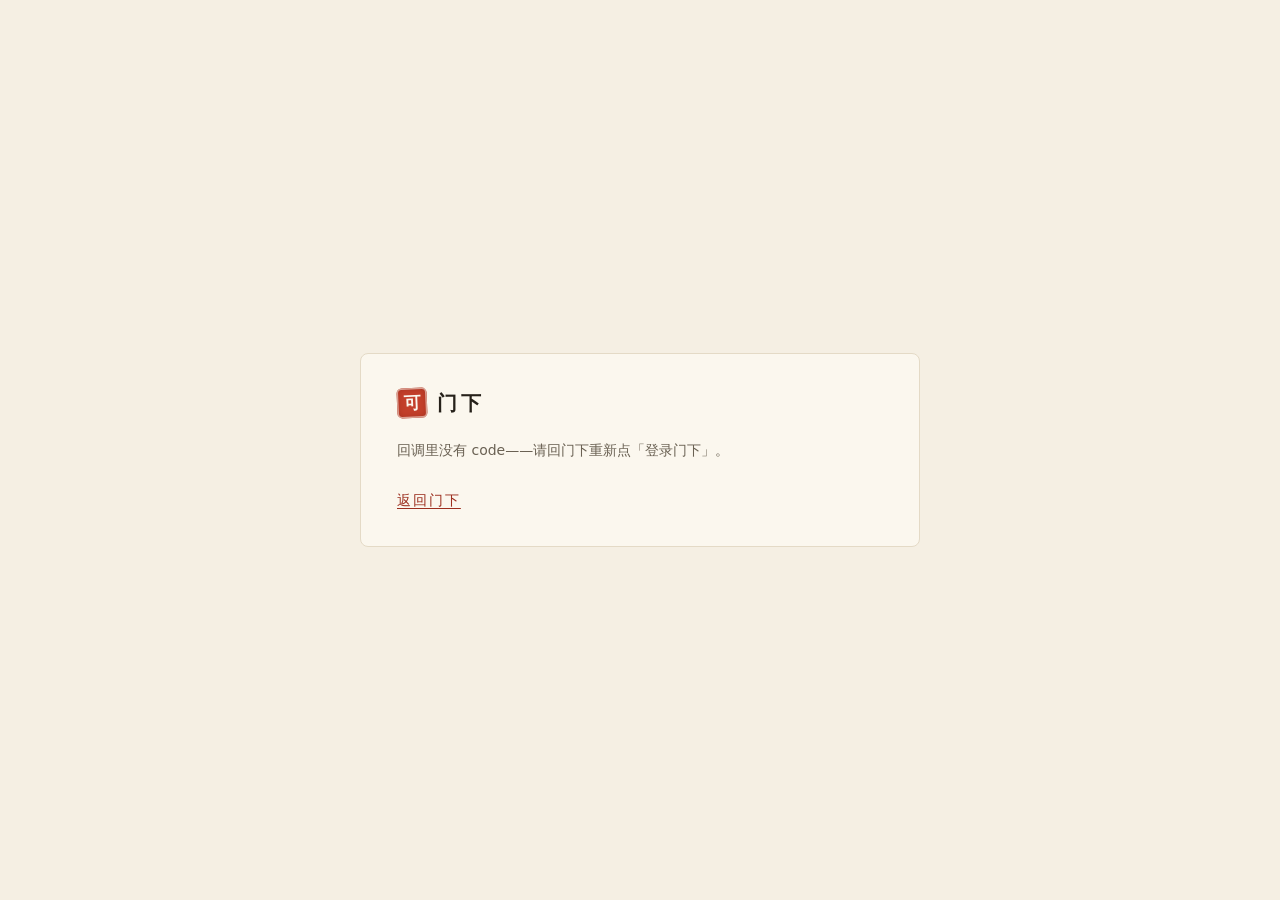
==== commit 8a4ae510: "fix: 正文链接——外链新标签开，门下内链（/r/rv_…、?pr=）app 内开那一折；staging 服务地址白名单覆盖 Co-Authored-By: Claude Opus 5.5 <nor" ====
--- a/oauth.html
+++ b/oauth.html
@@ -3,7 +3,7 @@
 <head>
 <meta charset="utf-8">
 <meta name="viewport" content="width=device-width, initial-scale=1">
-<meta http-equiv="Content-Security-Policy" content="default-src 'self'; connect-src 'self' https://menxia-service.menxia-service.workers.dev; img-src 'self' data:; style-src 'self'; script-src 'self'; base-uri 'none'; form-action 'none'">
+<meta http-equiv="Content-Security-Policy" content="default-src 'self'; connect-src 'self' https://menxia-service.menxia-service.workers.dev https://menxia-service-staging.menxia-service.workers.dev; img-src 'self' data:; style-src 'self'; script-src 'self'; base-uri 'none'; form-action 'none'">
 <meta name="robots" content="noindex">
 <title>门下 · 登录回调</title>
 <link rel="stylesheet" href="src/style.css">
--- a/src/style.css
+++ b/src/style.css
@@ -343,8 +343,77 @@
 }
 /* 画可后的落地条：折不跳，下一折做成他自己踩的踏板 */
 .notice-next { margin-left: 12px; padding: 3px 12px; font-size: 13px; vertical-align: baseline; }
-/* 关闭钮只在手机档的浮条上露（见 ≤900 块）；桌面提示条仍随顶栏，布局不变。 */
+/* 临时提示浮层（docs/DIFF-STALE-TOAST.md §3）：.notice-layer 常驻、0 高度，条子绝对定位浮在正文上方——
+   出现/消失不占文档流，正文首行不移位（冒烟 svc-toast-no-shift 钉住）。左右与题签行同一条式子对齐版心。
+   既然浮着会盖住正文，桌面也露关闭钮。手机档仍由 ≤900 块改成贴底栏的 fixed 浮条（同选择器权重、后写者胜）。 */
+.notice-layer { flex: none; position: relative; height: 0; z-index: 30; }
+.notice-layer > .notice {
+  position: absolute; top: 0; margin: 10px 0 0;
+  left: max(var(--work-pad), calc((100% - var(--stage)) / 2));
+  right: max(var(--work-pad), calc((100% - var(--stage)) / 2));
+  display: flex; align-items: center; flex-wrap: wrap; gap: 4px 8px;
+  box-shadow: 0 4px 16px var(--shadow);
+}
 .notice-close { display: none; }
+.notice-layer > .notice .notice-close { display: inline-flex; align-items: center; margin-left: auto; padding: 0 10px; }
+
+/* 「可能过时」小标签：灰色、不用红（不是错误，只是提醒）。清单行与题签旁同一个样子。 */
+.stale-tag {
+  display: inline-block; margin-left: 8px; padding: 0 6px; font: inherit; font-size: var(--t-xs);
+  letter-spacing: 0; line-height: 1.6; color: var(--ink-soft); background: transparent;
+  border: 1px solid var(--rule); border-radius: 2px; cursor: pointer; vertical-align: baseline;
+}
+.stale-tag:hover { color: var(--ink); border-color: var(--ink-soft); }
+
+/* 版本对比页：只读。删除浅红底、新增浅绿底，正文仍是墨色；改动行内的字再深一档底色。 */
+.diff-view { flex: 1; min-height: 0; overflow-y: auto; padding: 24px var(--work-pad) 60px;
+  padding-inline: max(var(--work-pad), calc((100% - var(--stage)) / 2)); }
+.diff-head { display: flex; align-items: center; gap: 14px; flex-wrap: wrap; margin-bottom: 10px; }
+.diff-title { font-family: var(--songti); font-size: var(--t-body); letter-spacing: .1em; }
+.diff-picker { display: inline-flex; align-items: center; gap: 8px; font-size: var(--t-s); }
+.diff-picker select { font: inherit; padding: 2px 6px; }
+.diff-readonly { font-size: var(--t-xs); color: var(--ink-soft); }
+.diff-close { margin-left: auto; }
+.diff-summary { font-size: var(--t-s); color: var(--ink-soft); margin: 0 0 14px; }
+.diff-doc { margin: 0 0 22px; border: 1px solid var(--rule); background: var(--paper-raised); }
+.diff-doc-head { margin: 0; padding: 8px 12px; font-size: var(--t-s); font-weight: normal; border-bottom: 1px solid var(--rule); }
+.diff-doc-same .diff-doc-head, .diff-doc-added .diff-doc-head, .diff-doc-removed .diff-doc-head { border-bottom: 0; }
+.diff-kind { display: inline-block; padding: 0 6px; margin-right: 6px; border: 1px solid var(--rule); font-size: var(--t-xs); color: var(--ink-soft); }
+.diff-kind-added { background: rgba(46, 160, 67, .14); color: var(--ink); }
+.diff-kind-removed { background: rgba(220, 60, 60, .12); color: var(--ink); }
+.diff-path { font-family: var(--mono); font-size: var(--t-xs); }
+.diff-doc .state { margin: 8px 12px; }
+.diff-rows { font-size: var(--t-s); line-height: 1.7; }
+.diff-line { display: grid; grid-template-columns: 3.2em 3.2em 1.4em 1fr; color: var(--ink); }
+.diff-line.diff-del { background: rgba(220, 60, 60, .12); }
+.diff-line.diff-add { background: rgba(46, 160, 67, .14); }
+.diff-del .diff-ch { background: rgba(220, 60, 60, .30); color: var(--ink); }
+.diff-add .diff-ch { background: rgba(46, 160, 67, .32); color: var(--ink); }
+.diff-no { text-align: right; padding-right: 6px; color: var(--ink-soft); font-size: var(--t-xs); font-variant-numeric: tabular-nums; user-select: none; }
+.diff-sign { text-align: center; color: var(--ink-soft); user-select: none; }
+.diff-text { white-space: pre-wrap; word-break: break-word; padding-right: 10px; }
+.diff-fold { display: block; width: 100%; padding: 3px 0; font: inherit; font-size: var(--t-xs); color: var(--ink-soft);
+  background: transparent; border: 0; border-block: 1px dashed var(--rule); cursor: pointer; }
+.diff-fold:hover { color: var(--ink); }
+
+/* 「更新」（门下 D-19）：小框 + 题签下的状态条。沿用 .notice 的纸色条，只在有请求时出现。 */
+.refresh-ask, .refresh-bar {
+  flex: none; display: flex; align-items: center; gap: 10px; flex-wrap: wrap;
+  margin: 10px var(--work-pad) 0; padding: 8px 14px; font-size: var(--t-s);
+  background: var(--paper-raised); border: 1px solid var(--rule); border-left: 2px solid var(--ink-soft); color: var(--ink);
+}
+.refresh-ask-title { font-weight: normal; letter-spacing: .1em; }
+.refresh-note { flex: 1 1 260px; min-width: 0; font: inherit; padding: 4px 8px; resize: vertical; }
+.refresh-ask-btns { display: flex; gap: 8px; }
+.refresh-bar.refresh-failed { border-left-color: var(--cinnabar); }
+.refresh-act { padding: 2px 10px; font-size: var(--t-xs); }
+/* 锚点 400 问询条 + 出事那条草稿标红（docs/ANCHOR-FAIL-UX.md） */
+.refresh-bar.anchor-fail { border-left-color: var(--err, #b3261e); }
+.anchor-fail-quote { color: var(--ink-soft); }
+.anchor-fail-hint { flex: 1 1 260px; min-width: 0; color: var(--ink-soft); font-size: var(--t-xs); }
+.anno-card.anno-failed { border-left-color: var(--err, #b3261e); box-shadow: 0 0 0 1px var(--err, #b3261e); }
+.anno-fail-reason { color: var(--err, #b3261e); font-size: 12px; margin-top: 4px; }
+.anno-whole { color: var(--ink-soft); }
 
 .work { flex: 1; min-height: 0; overflow-y: auto; padding: 30px var(--work-pad) 60px; }
 /* 版心居中（2026-08-03 反馈：大屏上「很可笑」）——版心宽度是写死的，宽屏下整块一直贴左，
@@ -542,6 +611,9 @@
   z-index: 26; margin: 0; padding: 14px 16px;
   background: var(--paper-raised); border: 1px solid var(--rule); border-left: 2px solid var(--cinnabar);
   box-shadow: 0 6px 24px var(--shadow);
+  /* 题多/手机矮屏时卡会比视口高：居中 fixed 会把顶部的题和提示推到屏幕外，点呈像没反应。
+     限高 + 卡内滚，未答题的 scrollIntoView 才滚得到。 */
+  max-height: calc(100vh - 24px); max-height: calc(100dvh - 24px); overflow-y: auto;
 }
 /* 眉批卡跟着 --read-scale 走，但**只放大要读的字**：引文、批注正文、输入框。
    .anno-src 这类「谁·什么时候」的元信息标签不动——它们是标签不是读物，跟着涨只会
@@ -1604,3 +1676,16 @@
 html[data-style="c"] .dash-row { padding: 7px 8px; border-radius: 4px; }
 html[data-style="c"] .dash-row.active { background: var(--chip); }
 html[data-style="c"] .dash-row.active::before { display: none; }
+
+/* 判框里的「待你拍板」作答（门下服务，M3c 缺口 1）：题干 + 单选/多选/自由文本，紧凑排在正文框之上 */
+.decision-questions { margin: 0 0 .5rem; display: grid; gap: .4rem; }
+.decision-q { border: 1px solid var(--line, #ddd); border-radius: 6px; padding: .35rem .6rem .45rem; margin: 0; min-width: 0; }
+.decision-q legend { font-size: .85em; opacity: .85; padding: 0 .3rem; }
+.decision-opt { display: inline-flex; align-items: center; gap: .3rem; margin: .15rem .9rem .15rem 0; font-size: .92em; cursor: pointer; }
+.decision-text { width: 100%; box-sizing: border-box; font: inherit; font-size: .92em; padding: .25rem .4rem; }
+.decision-err { color: var(--err, #b3261e); font-size: .85em; margin-top: .2rem; }
+/* 必答没答点呈：那一题标红（不许静默，rv_01M810…） */
+.decision-q-missing { border-color: var(--err, #b3261e); box-shadow: 0 0 0 1px var(--err, #b3261e); }
+.decision-q-missing legend { color: var(--err, #b3261e); opacity: 1; }
+.zongpi-card.verdict-approve .anno-src { font-weight: 600; }
+.zongpi-card.verdict-reject .anno-src { font-weight: 600; }
